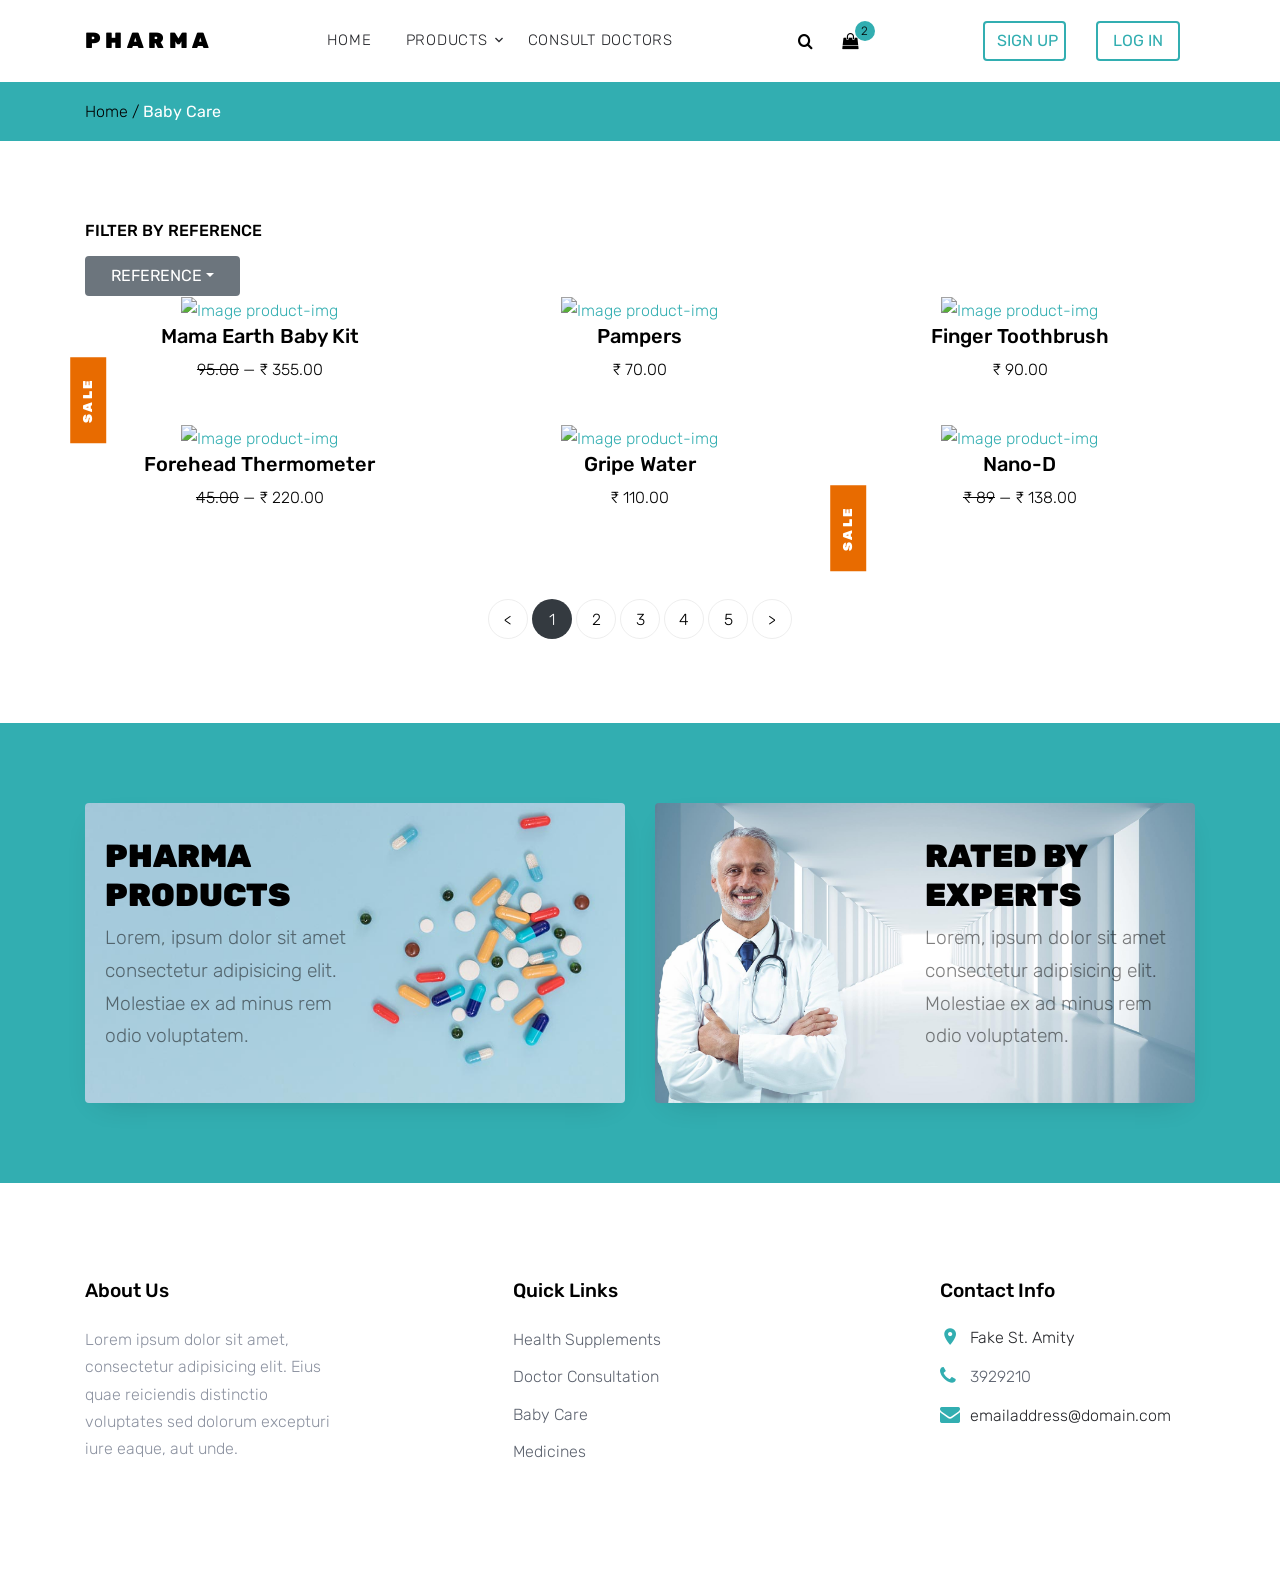
==== src/main/webapp/babyCare.html @ 95a3544f "Sign up, Login done. Authenticated users won't see signin signup button" ====
<!DOCTYPE html>
<html lang="en">

<head>
  <title>Generic Medicines</title>
  <meta charset="utf-8">
  <meta name="viewport" content="width=device-width, initial-scale=1, shrink-to-fit=no">

  <link href="https://fonts.googleapis.com/css?family=Rubik:400,700|Crimson+Text:400,400i" rel="stylesheet">
  <link rel="stylesheet" href="fonts/icomoon/style.css">

  <link rel="stylesheet" href="css/bootstrap.min.css">
  <link rel="stylesheet" href="css/magnific-popup.css">
  <link rel="stylesheet" href="css/jquery-ui.css">
  <link rel="stylesheet" href="css/owl.carousel.min.css">
  <link rel="stylesheet" href="css/owl.theme.default.min.css">


  <link rel="stylesheet" href="css/aos.css">

  <link rel="stylesheet" href="css/style.css">

</head>

<body>

  <div class="site-wrap">


    <div class="site-navbar py-2">

      <div class="search-wrap">
        <div class="container">
          <a href="#" class="search-close js-search-close"><span class="icon-close2"></span></a>
          <form action="#" method="post">
            <input type="text" class="form-control" placeholder="Search keyword and hit enter...">
          </form>
        </div>
      </div>

      <div class="container">
        <div class="d-flex align-items-center justify-content-between">
          <div class="logo">
            <div class="site-logo">
              <a href="index.html" class="js-logo-clone">Pharma</a>
            </div>
          </div>
          <div class="main-nav d-none d-lg-block">
            <nav class="site-navigation text-right text-md-center" role="navigation">
              <ul class="site-menu js-clone-nav d-none d-lg-block">
                <li><a href="index.html">Home</a></li>
                <li class="has-children">
                  <a href="#">Products</a>
                  <ul class="dropdown">
                    <li><a href="HealthProducts.html">Health Supplements</a></li>
                    <li><a href="babyCare.html">Baby Care</a></li>
                    <li><a href="genmed.html">Generic Medicine</a></li>
                  </ul>
                <li><a href="DoctConst.html">Consult Doctors</a></li>
              </ul>
            </nav>
          </div>
          <div class="icons">
            <a href="#" class="icons-btn d-inline-block js-search-open"><span class="icon-search"></span></a>
            <a href="view_cart.html" class="icons-btn d-inline-block bag">
              <span class="icon-shopping-bag"></span>
              <span class="number">2</span>
            </a>
            <a href="#" class="site-menu-toggle js-menu-toggle ml-3 d-inline-block d-lg-none"><span
                class="icon-menu"></span></a>
          </div>
          <div class="buttons d-flex justify-content-between">
            <div class="col-sm-6">
              <a href="sign_up.html"><button class="btn btn-outline-primary btn-md btn-block">Sign Up</button></a>
            </div>
            <div class="col-sm-6">
              <a href="Login.html"><button class="btn btn-outline-primary btn-md btn-block">Log In</button></a>
            </div>
          </div>
          </div>
        </div>
      </div>
    </div>

    <div class="bg-light py-3 tracker">
      <div class="container">
        <div class="row">
          <div class="col-md-12 mb-0" class="tracker">
            <a class="text-black" href="index.html">Home / </a>
            <strong style="color: white;">Baby Care</strong>
          </div>
        </div>
      </div>
    </div>

    <div class="site-section">
      <div class="container">
        
        <div class="row">
          <div class="col-lg-6">
            <h3 class="mb-3 h6 text-uppercase text-black d-block">Filter by Reference</h3>
            <button type="button" class="btn btn-secondary btn-md dropdown-toggle px-4" id="dropdownMenuReference"
              data-toggle="dropdown">Reference</button>
            <div class="dropdown-menu" aria-labelledby="dropdownMenuReference">
              <a class="dropdown-item" href="#">Relevance</a>
              <a class="dropdown-item" href="#">Name, A to Z</a>
              <a class="dropdown-item" href="#">Name, Z to A</a>
              <div class="dropdown-divider"></div>
              <a class="dropdown-item" href="#">Price, low to high</a>
              <a class="dropdown-item" href="#">Price, high to low</a>
            </div>
          </div>
        </div>
    
        <div class="row">
          <div class="col-sm-6 col-lg-4 text-center item mb-4">
            <span class="tag">Sale</span>
            <a href="shop-single.html"> <img class="product-img" src="https://encrypted-tbn0.gstatic.com/images?q=tbn:ANd9GcTuHLZEmsNX1qRE54Tm3A33axWmVG2x454sMA&usqp=CAU" alt="Image product-img"></a>
            <h3 class="text-dark product-name"><a href="shop-single.html">Mama Earth Baby Kit</a></h3>
            <p class="price"><del>95.00</del> &mdash; ₹ 355.00</p>
          </div>
          <div class="col-sm-6 col-lg-4 text-center item mb-4">
            <a href="shop-single.html"> <img src="https://encrypted-tbn0.gstatic.com/images?q=tbn:ANd9GcSrclUU-KGIG4XsROP9BRj0gEvRvb19jvJ3iQ&usqp=CAU" class="product-img" alt="Image product-img"></a>
            <h3 class="text-dark product-name"><a href="shop-single.html">Pampers</a></h3>
            <p class="price">₹ 70.00</p>
          </div>
          <div class="col-sm-6 col-lg-4 text-center item mb-4">
            <a href="shop-single.html"> <img src="https://cdn.fcglcdn.com/brainbees/images/products/219x265/2569685a.webp" class="product-img" alt="Image product-img"></a>
            <h3 class="text-dark product-name"><a href="shop-single.html">Finger Toothbrush</a></h3>
            <p class="price">₹ 90.00</p>
          </div>
    
          <div class="col-sm-6 col-lg-4 text-center item mb-4">
    
            <a href="shop-single.html"> <img src="https://cdn.fcglcdn.com/brainbees/images/products/219x265/3533533a.webp" alt="Image product-img" class="product-img"></a>
            <h3 class="text-dark product-name"><a href="shop-single.html">Forehead Thermometer</a></h3>
            <p class="price"><del>45.00</del> &mdash; ₹ 220.00</p>
          </div>
          <div class="col-sm-6 col-lg-4 text-center item mb-4">
            <a href="shop-single.html"> <img src="https://cdn.fcglcdn.com/brainbees/images/products/219x265/70631a.webp" class="product-img" alt="Image product-img"></a>
            <h3 class="text-dark product-name"><a href="shop-single.html">Gripe Water</a></h3>
            <p class="price">₹ 110.00</p>
          </div>
          <div class="col-sm-6 col-lg-4 text-center item mb-4">
            <span class="tag">Sale</span>
            <a href="shop-single.html"> <img src="https://cdn.fcglcdn.com/brainbees/images/products/219x265/578561a.webp" alt="Image product-img" class="product-img"></a>
            <h3 class="text-dark product-name"><a href="shop-single.html">Nano-D</a></h3>
            <p class="price"><del>₹ 89</del> &mdash; ₹ 138.00</p>
          </div>
        </div>
        <div class="row mt-5">
          <div class="col-md-12 text-center">
            <div class="site-block-27">
              <ul>
                <li><a href="#">&lt;</a></li>
                <li class="active"><span>1</span></li>
                <li><a href="#">2</a></li>
                <li><a href="#">3</a></li>
                <li><a href="#">4</a></li>
                <li><a href="#">5</a></li>
                <li><a href="#">&gt;</a></li>
              </ul>
            </div>
          </div>
        </div>
      </div>
    </div>

    
    <div class="site-section bg-secondary bg-image" style="background-image: url('images/bg_2.jpg');">
      <div class="container">
        <div class="row align-items-stretch">
          <div class="col-lg-6 mb-5 mb-lg-0">
            <a href="#" class="banner-1 h-100 d-flex" style="background-image: url('images/bg_1.jpg');">
              <div class="banner-1-inner align-self-center">
                <h2>Pharma Products</h2>
                <p>Lorem, ipsum dolor sit amet consectetur adipisicing elit. Molestiae ex ad minus rem odio voluptatem.
                </p>
              </div>
            </a>
          </div>
          <div class="col-lg-6 mb-5 mb-lg-0">
            <a href="#" class="banner-1 h-100 d-flex" style="background-image: url('images/bg_2.jpg');">
              <div class="banner-1-inner ml-auto  align-self-center">
                <h2>Rated by Experts</h2>
                <p>Lorem, ipsum dolor sit amet consectetur adipisicing elit. Molestiae ex ad minus rem odio voluptatem.
                </p>
              </div>
            </a>
          </div>
        </div>
      </div>
    </div>


    <footer class="site-footer">
      <div class="container">
        <div class="row">
          <div class="col-md-6 col-lg-3 mb-4 mb-lg-0">

            <div class="block-7">
              <h3 class="footer-heading mb-4">About Us</h3>
              <p>Lorem ipsum dolor sit amet, consectetur adipisicing elit. Eius quae reiciendis distinctio voluptates
                sed dolorum excepturi iure eaque, aut unde.</p>
            </div>

          </div>
          <div class="col-lg-3 mx-auto mb-5 mb-lg-0">
            <h3 class="footer-heading mb-4">Quick Links</h3>
            <ul class="list-unstyled">
              <li><a href="#">Health Supplements</a></li>
              <li><a href="#">Doctor Consultation</a></li>
              <li><a href="#">Baby Care</a></li>
              <li><a href="#">Medicines</a></li>
            </ul>
          </div>

          <div class="col-md-6 col-lg-3">
            <div class="block-5 mb-5">
              <h3 class="footer-heading mb-4">Contact Info</h3>
              <ul class="list-unstyled">
                <li class="address">Fake St. Amity</li>
                <li class="phone"><a href="tel://23923929210">3929210</a></li>
                <li class="email">emailaddress@domain.com</li>
              </ul>
            </div>
        </div>
        </div>
      </div>
    </footer>
  </div>

  <script src="js/jquery-3.3.1.min.js"></script>
  <script src="js/jquery-ui.js"></script>
  <script src="js/popper.min.js"></script>
  <script src="js/bootstrap.min.js"></script>
  <script src="js/owl.carousel.min.js"></script>
  <script src="js/jquery.magnific-popup.min.js"></script>
  <script src="js/aos.js"></script>

  <script src="js/main.js"></script>

</body>

</html>
---- src/main/webapp/fonts/icomoon/style.css ----
@font-face {
  font-family: 'icomoon';
  src:  url('fonts/icomoon.eot?10si43');
  src:  url('fonts/icomoon.eot?10si43#iefix') format('embedded-opentype'),
    url('fonts/icomoon.ttf?10si43') format('truetype'),
    url('fonts/icomoon.woff?10si43') format('woff'),
    url('fonts/icomoon.svg?10si43#icomoon') format('svg');
  font-weight: normal;
  font-style: normal;
}

[class^="icon-"], [class*=" icon-"] {
  /* use !important to prevent issues with browser extensions that change fonts */
  font-family: 'icomoon' !important;
  speak: none;
  font-style: normal;
  font-weight: normal;
  font-variant: normal;
  text-transform: none;
  line-height: 1;

  /* Better Font Rendering =========== */
  -webkit-font-smoothing: antialiased;
  -moz-osx-font-smoothing: grayscale;
}

.icon-asterisk:before {
  content: "\f069";
}
.icon-plus:before {
  content: "\f067";
}
.icon-question:before {
  content: "\f128";
}
.icon-minus:before {
  content: "\f068";
}
.icon-glass:before {
  content: "\f000";
}
.icon-music:before {
  content: "\f001";
}
.icon-search:before {
  content: "\f002";
}
.icon-envelope-o:before {
  content: "\f003";
}
.icon-heart:before {
  content: "\f004";
}
.icon-star:before {
  content: "\f005";
}
.icon-star-o:before {
  content: "\f006";
}
.icon-user:before {
  content: "\f007";
}
.icon-film:before {
  content: "\f008";
}
.icon-th-large:before {
  content: "\f009";
}
.icon-th:before {
  content: "\f00a";
}
.icon-th-list:before {
  content: "\f00b";
}
.icon-check:before {
  content: "\f00c";
}
.icon-close:before {
  content: "\f00d";
}
.icon-remove:before {
  content: "\f00d";
}
.icon-times:before {
  content: "\f00d";
}
.icon-search-plus:before {
  content: "\f00e";
}
.icon-search-minus:before {
  content: "\f010";
}
.icon-power-off:before {
  content: "\f011";
}
.icon-signal:before {
  content: "\f012";
}
.icon-cog:before {
  content: "\f013";
}
.icon-gear:before {
  content: "\f013";
}
.icon-trash-o:before {
  content: "\f014";
}
.icon-home:before {
  content: "\f015";
}
.icon-file-o:before {
  content: "\f016";
}
.icon-clock-o:before {
  content: "\f017";
}
.icon-road:before {
  content: "\f018";
}
.icon-download:before {
  content: "\f019";
}
.icon-arrow-circle-o-down:before {
  content: "\f01a";
}
.icon-arrow-circle-o-up:before {
  content: "\f01b";
}
.icon-inbox:before {
  content: "\f01c";
}
.icon-play-circle-o:before {
  content: "\f01d";
}
.icon-repeat:before {
  content: "\f01e";
}
.icon-rotate-right:before {
  content: "\f01e";
}
.icon-refresh:before {
  content: "\f021";
}
.icon-list-alt:before {
  content: "\f022";
}
.icon-lock:before {
  content: "\f023";
}
.icon-flag:before {
  content: "\f024";
}
.icon-headphones:before {
  content: "\f025";
}
.icon-volume-off:before {
  content: "\f026";
}
.icon-volume-down:before {
  content: "\f027";
}
.icon-volume-up:before {
  content: "\f028";
}
.icon-qrcode:before {
  content: "\f029";
}
.icon-barcode:before {
  content: "\f02a";
}
.icon-tag:before {
  content: "\f02b";
}
.icon-tags:before {
  content: "\f02c";
}
.icon-book:before {
  content: "\f02d";
}
.icon-bookmark:before {
  content: "\f02e";
}
.icon-print:before {
  content: "\f02f";
}
.icon-camera:before {
  content: "\f030";
}
.icon-font:before {
  content: "\f031";
}
.icon-bold:before {
  content: "\f032";
}
.icon-italic:before {
  content: "\f033";
}
.icon-text-height:before {
  content: "\f034";
}
.icon-text-width:before {
  content: "\f035";
}
.icon-align-left:before {
  content: "\f036";
}
.icon-align-center:before {
  content: "\f037";
}
.icon-align-right:before {
  content: "\f038";
}
.icon-align-justify:before {
  content: "\f039";
}
.icon-list:before {
  content: "\f03a";
}
.icon-dedent:before {
  content: "\f03b";
}
.icon-outdent:before {
  content: "\f03b";
}
.icon-indent:before {
  content: "\f03c";
}
.icon-video-camera:before {
  content: "\f03d";
}
.icon-image:before {
  content: "\f03e";
}
.icon-photo:before {
  content: "\f03e";
}
.icon-picture-o:before {
  content: "\f03e";
}
.icon-pencil:before {
  content: "\f040";
}
.icon-map-marker:before {
  content: "\f041";
}
.icon-adjust:before {
  content: "\f042";
}
.icon-tint:before {
  content: "\f043";
}
.icon-edit:before {
  content: "\f044";
}
.icon-pencil-square-o:before {
  content: "\f044";
}
.icon-share-square-o:before {
  content: "\f045";
}
.icon-check-square-o:before {
  content: "\f046";
}
.icon-arrows:before {
  content: "\f047";
}
.icon-step-backward:before {
  content: "\f048";
}
.icon-fast-backward:before {
  content: "\f049";
}
.icon-backward:before {
  content: "\f04a";
}
.icon-play:before {
  content: "\f04b";
}
.icon-pause:before {
  content: "\f04c";
}
.icon-stop:before {
  content: "\f04d";
}
.icon-forward:before {
  content: "\f04e";
}
.icon-fast-forward:before {
  content: "\f050";
}
.icon-step-forward:before {
  content: "\f051";
}
.icon-eject:before {
  content: "\f052";
}
.icon-chevron-left:before {
  content: "\f053";
}
.icon-chevron-right:before {
  content: "\f054";
}
.icon-plus-circle:before {
  content: "\f055";
}
.icon-minus-circle:before {
  content: "\f056";
}
.icon-times-circle:before {
  content: "\f057";
}
.icon-check-circle:before {
  content: "\f058";
}
.icon-question-circle:before {
  content: "\f059";
}
.icon-info-circle:before {
  content: "\f05a";
}
.icon-crosshairs:before {
  content: "\f05b";
}
.icon-times-circle-o:before {
  content: "\f05c";
}
.icon-check-circle-o:before {
  content: "\f05d";
}
.icon-ban:before {
  content: "\f05e";
}
.icon-arrow-left:before {
  content: "\f060";
}
.icon-arrow-right:before {
  content: "\f061";
}
.icon-arrow-up:before {
  content: "\f062";
}
.icon-arrow-down:before {
  content: "\f063";
}
.icon-mail-forward:before {
  content: "\f064";
}
.icon-share:before {
  content: "\f064";
}
.icon-expand:before {
  content: "\f065";
}
.icon-compress:before {
  content: "\f066";
}
.icon-exclamation-circle:before {
  content: "\f06a";
}
.icon-gift:before {
  content: "\f06b";
}
.icon-leaf:before {
  content: "\f06c";
}
.icon-fire:before {
  content: "\f06d";
}
.icon-eye:before {
  content: "\f06e";
}
.icon-eye-slash:before {
  content: "\f070";
}
.icon-exclamation-triangle:before {
  content: "\f071";
}
.icon-warning:before {
  content: "\f071";
}
.icon-plane:before {
  content: "\f072";
}
.icon-calendar:before {
  content: "\f073";
}
.icon-random:before {
  content: "\f074";
}
.icon-comment:before {
  content: "\f075";
}
.icon-magnet:before {
  content: "\f076";
}
.icon-chevron-up:before {
  content: "\f077";
}
.icon-chevron-down:before {
  content: "\f078";
}
.icon-retweet:before {
  content: "\f079";
}
.icon-shopping-cart:before {
  content: "\f07a";
}
.icon-folder:before {
  content: "\f07b";
}
.icon-folder-open:before {
  content: "\f07c";
}
.icon-arrows-v:before {
  content: "\f07d";
}
.icon-arrows-h:before {
  content: "\f07e";
}
.icon-bar-chart:before {
  content: "\f080";
}
.icon-bar-chart-o:before {
  content: "\f080";
}
.icon-twitter-square:before {
  content: "\f081";
}
.icon-facebook-square:before {
  content: "\f082";
}
.icon-camera-retro:before {
  content: "\f083";
}
.icon-key:before {
  content: "\f084";
}
.icon-cogs:before {
  content: "\f085";
}
.icon-gears:before {
  content: "\f085";
}
.icon-comments:before {
  content: "\f086";
}
.icon-thumbs-o-up:before {
  content: "\f087";
}
.icon-thumbs-o-down:before {
  content: "\f088";
}
.icon-star-half:before {
  content: "\f089";
}
.icon-heart-o:before {
  content: "\f08a";
}
.icon-sign-out:before {
  content: "\f08b";
}
.icon-linkedin-square:before {
  content: "\f08c";
}
.icon-thumb-tack:before {
  content: "\f08d";
}
.icon-external-link:before {
  content: "\f08e";
}
.icon-sign-in:before {
  content: "\f090";
}
.icon-trophy:before {
  content: "\f091";
}
.icon-github-square:before {
  content: "\f092";
}
.icon-upload:before {
  content: "\f093";
}
.icon-lemon-o:before {
  content: "\f094";
}
.icon-phone:before {
  content: "\f095";
}
.icon-square-o:before {
  content: "\f096";
}
.icon-bookmark-o:before {
  content: "\f097";
}
.icon-phone-square:before {
  content: "\f098";
}
.icon-twitter:before {
  content: "\f099";
}
.icon-facebook:before {
  content: "\f09a";
}
.icon-facebook-f:before {
  content: "\f09a";
}
.icon-github:before {
  content: "\f09b";
}
.icon-unlock:before {
  content: "\f09c";
}
.icon-credit-card:before {
  content: "\f09d";
}
.icon-feed:before {
  content: "\f09e";
}
.icon-rss:before {
  content: "\f09e";
}
.icon-hdd-o:before {
  content: "\f0a0";
}
.icon-bullhorn:before {
  content: "\f0a1";
}
.icon-bell-o:before {
  content: "\f0a2";
}
.icon-certificate:before {
  content: "\f0a3";
}
.icon-hand-o-right:before {
  content: "\f0a4";
}
.icon-hand-o-left:before {
  content: "\f0a5";
}
.icon-hand-o-up:before {
  content: "\f0a6";
}
.icon-hand-o-down:before {
  content: "\f0a7";
}
.icon-arrow-circle-left:before {
  content: "\f0a8";
}
.icon-arrow-circle-right:before {
  content: "\f0a9";
}
.icon-arrow-circle-up:before {
  content: "\f0aa";
}
.icon-arrow-circle-down:before {
  content: "\f0ab";
}
.icon-globe:before {
  content: "\f0ac";
}
.icon-wrench:before {
  content: "\f0ad";
}
.icon-tasks:before {
  content: "\f0ae";
}
.icon-filter:before {
  content: "\f0b0";
}
.icon-briefcase:before {
  content: "\f0b1";
}
.icon-arrows-alt:before {
  content: "\f0b2";
}
.icon-group:before {
  content: "\f0c0";
}
.icon-users:before {
  content: "\f0c0";
}
.icon-chain:before {
  content: "\f0c1";
}
.icon-link:before {
  content: "\f0c1";
}
.icon-cloud:before {
  content: "\f0c2";
}
.icon-flask:before {
  content: "\f0c3";
}
.icon-cut:before {
  content: "\f0c4";
}
.icon-scissors:before {
  content: "\f0c4";
}
.icon-copy:before {
  content: "\f0c5";
}
.icon-files-o:before {
  content: "\f0c5";
}
.icon-paperclip:before {
  content: "\f0c6";
}
.icon-floppy-o:before {
  content: "\f0c7";
}
.icon-save:before {
  content: "\f0c7";
}
.icon-square:before {
  content: "\f0c8";
}
.icon-bars:before {
  content: "\f0c9";
}
.icon-navicon:before {
  content: "\f0c9";
}
.icon-reorder:before {
  content: "\f0c9";
}
.icon-list-ul:before {
  content: "\f0ca";
}
.icon-list-ol:before {
  content: "\f0cb";
}
.icon-strikethrough:before {
  content: "\f0cc";
}
.icon-underline:before {
  content: "\f0cd";
}
.icon-table:before {
  content: "\f0ce";
}
.icon-magic:before {
  content: "\f0d0";
}
.icon-truck:before {
  content: "\f0d1";
}
.icon-pinterest:before {
  content: "\f0d2";
}
.icon-pinterest-square:before {
  content: "\f0d3";
}
.icon-google-plus-square:before {
  content: "\f0d4";
}
.icon-google-plus:before {
  content: "\f0d5";
}
.icon-money:before {
  content: "\f0d6";
}
.icon-caret-down:before {
  content: "\f0d7";
}
.icon-caret-up:before {
  content: "\f0d8";
}
.icon-caret-left:before {
  content: "\f0d9";
}
.icon-caret-right:before {
  content: "\f0da";
}
.icon-columns:before {
  content: "\f0db";
}
.icon-sort:before {
  content: "\f0dc";
}
.icon-unsorted:before {
  content: "\f0dc";
}
.icon-sort-desc:before {
  content: "\f0dd";
}
.icon-sort-down:before {
  content: "\f0dd";
}
.icon-sort-asc:before {
  content: "\f0de";
}
.icon-sort-up:before {
  content: "\f0de";
}
.icon-envelope:before {
  content: "\f0e0";
}
.icon-linkedin:before {
  content: "\f0e1";
}
.icon-rotate-left:before {
  content: "\f0e2";
}
.icon-undo:before {
  content: "\f0e2";
}
.icon-gavel:before {
  content: "\f0e3";
}
.icon-legal:before {
  content: "\f0e3";
}
.icon-dashboard:before {
  content: "\f0e4";
}
.icon-tachometer:before {
  content: "\f0e4";
}
.icon-comment-o:before {
  content: "\f0e5";
}
.icon-comments-o:before {
  content: "\f0e6";
}
.icon-bolt:before {
  content: "\f0e7";
}
.icon-flash:before {
  content: "\f0e7";
}
.icon-sitemap:before {
  content: "\f0e8";
}
.icon-umbrella:before {
  content: "\f0e9";
}
.icon-clipboard:before {
  content: "\f0ea";
}
.icon-paste:before {
  content: "\f0ea";
}
.icon-lightbulb-o:before {
  content: "\f0eb";
}
.icon-exchange:before {
  content: "\f0ec";
}
.icon-cloud-download:before {
  content: "\f0ed";
}
.icon-cloud-upload:before {
  content: "\f0ee";
}
.icon-user-md:before {
  content: "\f0f0";
}
.icon-stethoscope:before {
  content: "\f0f1";
}
.icon-suitcase:before {
  content: "\f0f2";
}
.icon-bell:before {
  content: "\f0f3";
}
.icon-coffee:before {
  content: "\f0f4";
}
.icon-cutlery:before {
  content: "\f0f5";
}
.icon-file-text-o:before {
  content: "\f0f6";
}
.icon-building-o:before {
  content: "\f0f7";
}
.icon-hospital-o:before {
  content: "\f0f8";
}
.icon-ambulance:before {
  content: "\f0f9";
}
.icon-medkit:before {
  content: "\f0fa";
}
.icon-fighter-jet:before {
  content: "\f0fb";
}
.icon-beer:before {
  content: "\f0fc";
}
.icon-h-square:before {
  content: "\f0fd";
}
.icon-plus-square:before {
  content: "\f0fe";
}
.icon-angle-double-left:before {
  content: "\f100";
}
.icon-angle-double-right:before {
  content: "\f101";
}
.icon-angle-double-up:before {
  content: "\f102";
}
.icon-angle-double-down:before {
  content: "\f103";
}
.icon-angle-left:before {
  content: "\f104";
}
.icon-angle-right:before {
  content: "\f105";
}
.icon-angle-up:before {
  content: "\f106";
}
.icon-angle-down:before {
  content: "\f107";
}
.icon-desktop:before {
  content: "\f108";
}
.icon-laptop:before {
  content: "\f109";
}
.icon-tablet:before {
  content: "\f10a";
}
.icon-mobile:before {
  content: "\f10b";
}
.icon-mobile-phone:before {
  content: "\f10b";
}
.icon-circle-o:before {
  content: "\f10c";
}
.icon-quote-left:before {
  content: "\f10d";
}
.icon-quote-right:before {
  content: "\f10e";
}
.icon-spinner:before {
  content: "\f110";
}
.icon-circle:before {
  content: "\f111";
}
.icon-mail-reply:before {
  content: "\f112";
}
.icon-reply:before {
  content: "\f112";
}
.icon-github-alt:before {
  content: "\f113";
}
.icon-folder-o:before {
  content: "\f114";
}
.icon-folder-open-o:before {
  content: "\f115";
}
.icon-smile-o:before {
  content: "\f118";
}
.icon-frown-o:before {
  content: "\f119";
}
.icon-meh-o:before {
  content: "\f11a";
}
.icon-gamepad:before {
  content: "\f11b";
}
.icon-keyboard-o:before {
  content: "\f11c";
}
.icon-flag-o:before {
  content: "\f11d";
}
.icon-flag-checkered:before {
  content: "\f11e";
}
.icon-terminal:before {
  content: "\f120";
}
.icon-code:before {
  content: "\f121";
}
.icon-mail-reply-all:before {
  content: "\f122";
}
.icon-reply-all:before {
  content: "\f122";
}
.icon-star-half-empty:before {
  content: "\f123";
}
.icon-star-half-full:before {
  content: "\f123";
}
.icon-star-half-o:before {
  content: "\f123";
}
.icon-location-arrow:before {
  content: "\f124";
}
.icon-crop:before {
  content: "\f125";
}
.icon-code-fork:before {
  content: "\f126";
}
.icon-chain-broken:before {
  content: "\f127";
}
.icon-unlink:before {
  content: "\f127";
}
.icon-info:before {
  content: "\f129";
}
.icon-exclamation:before {
  content: "\f12a";
}
.icon-superscript:before {
  content: "\f12b";
}
.icon-subscript:before {
  content: "\f12c";
}
.icon-eraser:before {
  content: "\f12d";
}
.icon-puzzle-piece:before {
  content: "\f12e";
}
.icon-microphone:before {
  content: "\f130";
}
.icon-microphone-slash:before {
  content: "\f131";
}
.icon-shield:before {
  content: "\f132";
}
.icon-calendar-o:before {
  content: "\f133";
}
.icon-fire-extinguisher:before {
  content: "\f134";
}
.icon-rocket:before {
  content: "\f135";
}
.icon-maxcdn:before {
  content: "\f136";
}
.icon-chevron-circle-left:before {
  content: "\f137";
}
.icon-chevron-circle-right:before {
  content: "\f138";
}
.icon-chevron-circle-up:before {
  content: "\f139";
}
.icon-chevron-circle-down:before {
  content: "\f13a";
}
.icon-html5:before {
  content: "\f13b";
}
.icon-css3:before {
  content: "\f13c";
}
.icon-anchor:before {
  content: "\f13d";
}
.icon-unlock-alt:before {
  content: "\f13e";
}
.icon-bullseye:before {
  content: "\f140";
}
.icon-ellipsis-h:before {
  content: "\f141";
}
.icon-ellipsis-v:before {
  content: "\f142";
}
.icon-rss-square:before {
  content: "\f143";
}
.icon-play-circle:before {
  content: "\f144";
}
.icon-ticket:before {
  content: "\f145";
}
.icon-minus-square:before {
  content: "\f146";
}
.icon-minus-square-o:before {
  content: "\f147";
}
.icon-level-up:before {
  content: "\f148";
}
.icon-level-down:before {
  content: "\f149";
}
.icon-check-square:before {
  content: "\f14a";
}
.icon-pencil-square:before {
  content: "\f14b";
}
.icon-external-link-square:before {
  content: "\f14c";
}
.icon-share-square:before {
  content: "\f14d";
}
.icon-compass:before {
  content: "\f14e";
}
.icon-caret-square-o-down:before {
  content: "\f150";
}
.icon-toggle-down:before {
  content: "\f150";
}
.icon-caret-square-o-up:before {
  content: "\f151";
}
.icon-toggle-up:before {
  content: "\f151";
}
.icon-caret-square-o-right:before {
  content: "\f152";
}
.icon-toggle-right:before {
  content: "\f152";
}
.icon-eur:before {
  content: "\f153";
}
.icon-euro:before {
  content: "\f153";
}
.icon-gbp:before {
  content: "\f154";
}
.icon-dollar:before {
  content: "\f155";
}
.icon-usd:before {
  content: "\f155";
}
.icon-inr:before {
  content: "\f156";
}
.icon-rupee:before {
  content: "\f156";
}
.icon-cny:before {
  content: "\f157";
}
.icon-jpy:before {
  content: "\f157";
}
.icon-rmb:before {
  content: "\f157";
}
.icon-yen:before {
  content: "\f157";
}
.icon-rouble:before {
  content: "\f158";
}
.icon-rub:before {
  content: "\f158";
}
.icon-ruble:before {
  content: "\f158";
}
.icon-krw:before {
  content: "\f159";
}
.icon-won:before {
  content: "\f159";
}
.icon-bitcoin:before {
  content: "\f15a";
}
.icon-btc:before {
  content: "\f15a";
}
.icon-file:before {
  content: "\f15b";
}
.icon-file-text:before {
  content: "\f15c";
}
.icon-sort-alpha-asc:before {
  content: "\f15d";
}
.icon-sort-alpha-desc:before {
  content: "\f15e";
}
.icon-sort-amount-asc:before {
  content: "\f160";
}
.icon-sort-amount-desc:before {
  content: "\f161";
}
.icon-sort-numeric-asc:before {
  content: "\f162";
}
.icon-sort-numeric-desc:before {
  content: "\f163";
}
.icon-thumbs-up:before {
  content: "\f164";
}
.icon-thumbs-down:before {
  content: "\f165";
}
.icon-youtube-square:before {
  content: "\f166";
}
.icon-youtube:before {
  content: "\f167";
}
.icon-xing:before {
  content: "\f168";
}
.icon-xing-square:before {
  content: "\f169";
}
.icon-youtube-play:before {
  content: "\f16a";
}
.icon-dropbox:before {
  content: "\f16b";
}
.icon-stack-overflow:before {
  content: "\f16c";
}
.icon-instagram:before {
  content: "\f16d";
}
.icon-flickr:before {
  content: "\f16e";
}
.icon-adn:before {
  content: "\f170";
}
.icon-bitbucket:before {
  content: "\f171";
}
.icon-bitbucket-square:before {
  content: "\f172";
}
.icon-tumblr:before {
  content: "\f173";
}
.icon-tumblr-square:before {
  content: "\f174";
}
.icon-long-arrow-down:before {
  content: "\f175";
}
.icon-long-arrow-up:before {
  content: "\f176";
}
.icon-long-arrow-left:before {
  content: "\f177";
}
.icon-long-arrow-right:before {
  content: "\f178";
}
.icon-apple:before {
  content: "\f179";
}
.icon-windows:before {
  content: "\f17a";
}
.icon-android:before {
  content: "\f17b";
}
.icon-linux:before {
  content: "\f17c";
}
.icon-dribbble:before {
  content: "\f17d";
}
.icon-skype:before {
  content: "\f17e";
}
.icon-foursquare:before {
  content: "\f180";
}
.icon-trello:before {
  content: "\f181";
}
.icon-female:before {
  content: "\f182";
}
.icon-male:before {
  content: "\f183";
}
.icon-gittip:before {
  content: "\f184";
}
.icon-gratipay:before {
  content: "\f184";
}
.icon-sun-o:before {
  content: "\f185";
}
.icon-moon-o:before {
  content: "\f186";
}
.icon-archive:before {
  content: "\f187";
}
.icon-bug:before {
  content: "\f188";
}
.icon-vk:before {
  content: "\f189";
}
.icon-weibo:before {
  content: "\f18a";
}
.icon-renren:before {
  content: "\f18b";
}
.icon-pagelines:before {
  content: "\f18c";
}
.icon-stack-exchange:before {
  content: "\f18d";
}
.icon-arrow-circle-o-right:before {
  content: "\f18e";
}
.icon-arrow-circle-o-left:before {
  content: "\f190";
}
.icon-caret-square-o-left:before {
  content: "\f191";
}
.icon-toggle-left:before {
  content: "\f191";
}
.icon-dot-circle-o:before {
  content: "\f192";
}
.icon-wheelchair:before {
  content: "\f193";
}
.icon-vimeo-square:before {
  content: "\f194";
}
.icon-try:before {
  content: "\f195";
}
.icon-turkish-lira:before {
  content: "\f195";
}
.icon-plus-square-o:before {
  content: "\f196";
}
.icon-space-shuttle:before {
  content: "\f197";
}
.icon-slack:before {
  content: "\f198";
}
.icon-envelope-square:before {
  content: "\f199";
}
.icon-wordpress:before {
  content: "\f19a";
}
.icon-openid:before {
  content: "\f19b";
}
.icon-bank:before {
  content: "\f19c";
}
.icon-institution:before {
  content: "\f19c";
}
.icon-university:before {
  content: "\f19c";
}
.icon-graduation-cap:before {
  content: "\f19d";
}
.icon-mortar-board:before {
  content: "\f19d";
}
.icon-yahoo:before {
  content: "\f19e";
}
.icon-google:before {
  content: "\f1a0";
}
.icon-reddit:before {
  content: "\f1a1";
}
.icon-reddit-square:before {
  content: "\f1a2";
}
.icon-stumbleupon-circle:before {
  content: "\f1a3";
}
.icon-stumbleupon:before {
  content: "\f1a4";
}
.icon-delicious:before {
  content: "\f1a5";
}
.icon-digg:before {
  content: "\f1a6";
}
.icon-pied-piper-pp:before {
  content: "\f1a7";
}
.icon-pied-piper-alt:before {
  content: "\f1a8";
}
.icon-drupal:before {
  content: "\f1a9";
}
.icon-joomla:before {
  content: "\f1aa";
}
.icon-language:before {
  content: "\f1ab";
}
.icon-fax:before {
  content: "\f1ac";
}
.icon-building:before {
  content: "\f1ad";
}
.icon-child:before {
  content: "\f1ae";
}
.icon-paw:before {
  content: "\f1b0";
}
.icon-spoon:before {
  content: "\f1b1";
}
.icon-cube:before {
  content: "\f1b2";
}
.icon-cubes:before {
  content: "\f1b3";
}
.icon-behance:before {
  content: "\f1b4";
}
.icon-behance-square:before {
  content: "\f1b5";
}
.icon-steam:before {
  content: "\f1b6";
}
.icon-steam-square:before {
  content: "\f1b7";
}
.icon-recycle:before {
  content: "\f1b8";
}
.icon-automobile:before {
  content: "\f1b9";
}
.icon-car:before {
  content: "\f1b9";
}
.icon-cab:before {
  content: "\f1ba";
}
.icon-taxi:before {
  content: "\f1ba";
}
.icon-tree:before {
  content: "\f1bb";
}
.icon-spotify:before {
  content: "\f1bc";
}
.icon-deviantart:before {
  content: "\f1bd";
}
.icon-soundcloud:before {
  content: "\f1be";
}
.icon-database:before {
  content: "\f1c0";
}
.icon-file-pdf-o:before {
  content: "\f1c1";
}
.icon-file-word-o:before {
  content: "\f1c2";
}
.icon-file-excel-o:before {
  content: "\f1c3";
}
.icon-file-powerpoint-o:before {
  content: "\f1c4";
}
.icon-file-image-o:before {
  content: "\f1c5";
}
.icon-file-photo-o:before {
  content: "\f1c5";
}
.icon-file-picture-o:before {
  content: "\f1c5";
}
.icon-file-archive-o:before {
  content: "\f1c6";
}
.icon-file-zip-o:before {
  content: "\f1c6";
}
.icon-file-audio-o:before {
  content: "\f1c7";
}
.icon-file-sound-o:before {
  content: "\f1c7";
}
.icon-file-movie-o:before {
  content: "\f1c8";
}
.icon-file-video-o:before {
  content: "\f1c8";
}
.icon-file-code-o:before {
  content: "\f1c9";
}
.icon-vine:before {
  content: "\f1ca";
}
.icon-codepen:before {
  content: "\f1cb";
}
.icon-jsfiddle:before {
  content: "\f1cc";
}
.icon-life-bouy:before {
  content: "\f1cd";
}
.icon-life-buoy:before {
  content: "\f1cd";
}
.icon-life-ring:before {
  content: "\f1cd";
}
.icon-life-saver:before {
  content: "\f1cd";
}
.icon-support:before {
  content: "\f1cd";
}
.icon-circle-o-notch:before {
  content: "\f1ce";
}
.icon-ra:before {
  content: "\f1d0";
}
.icon-rebel:before {
  content: "\f1d0";
}
.icon-resistance:before {
  content: "\f1d0";
}
.icon-empire:before {
  content: "\f1d1";
}
.icon-ge:before {
  content: "\f1d1";
}
.icon-git-square:before {
  content: "\f1d2";
}
.icon-git:before {
  content: "\f1d3";
}
.icon-hacker-news:before {
  content: "\f1d4";
}
.icon-y-combinator-square:before {
  content: "\f1d4";
}
.icon-yc-square:before {
  content: "\f1d4";
}
.icon-tencent-weibo:before {
  content: "\f1d5";
}
.icon-qq:before {
  content: "\f1d6";
}
.icon-wechat:before {
  content: "\f1d7";
}
.icon-weixin:before {
  content: "\f1d7";
}
.icon-paper-plane:before {
  content: "\f1d8";
}
.icon-send:before {
  content: "\f1d8";
}
.icon-paper-plane-o:before {
  content: "\f1d9";
}
.icon-send-o:before {
  content: "\f1d9";
}
.icon-history:before {
  content: "\f1da";
}
.icon-circle-thin:before {
  content: "\f1db";
}
.icon-header:before {
  content: "\f1dc";
}
.icon-paragraph:before {
  content: "\f1dd";
}
.icon-sliders:before {
  content: "\f1de";
}
.icon-share-alt:before {
  content: "\f1e0";
}
.icon-share-alt-square:before {
  content: "\f1e1";
}
.icon-bomb:before {
  content: "\f1e2";
}
.icon-futbol-o:before {
  content: "\f1e3";
}
.icon-soccer-ball-o:before {
  content: "\f1e3";
}
.icon-tty:before {
  content: "\f1e4";
}
.icon-binoculars:before {
  content: "\f1e5";
}
.icon-plug:before {
  content: "\f1e6";
}
.icon-slideshare:before {
  content: "\f1e7";
}
.icon-twitch:before {
  content: "\f1e8";
}
.icon-yelp:before {
  content: "\f1e9";
}
.icon-newspaper-o:before {
  content: "\f1ea";
}
.icon-wifi:before {
  content: "\f1eb";
}
.icon-calculator:before {
  content: "\f1ec";
}
.icon-paypal:before {
  content: "\f1ed";
}
.icon-google-wallet:before {
  content: "\f1ee";
}
.icon-cc-visa:before {
  content: "\f1f0";
}
.icon-cc-mastercard:before {
  content: "\f1f1";
}
.icon-cc-discover:before {
  content: "\f1f2";
}
.icon-cc-amex:before {
  content: "\f1f3";
}
.icon-cc-paypal:before {
  content: "\f1f4";
}
.icon-cc-stripe:before {
  content: "\f1f5";
}
.icon-bell-slash:before {
  content: "\f1f6";
}
.icon-bell-slash-o:before {
  content: "\f1f7";
}
.icon-trash:before {
  content: "\f1f8";
}
.icon-copyright:before {
  content: "\f1f9";
}
.icon-at:before {
  content: "\f1fa";
}
.icon-eyedropper:before {
  content: "\f1fb";
}
.icon-paint-brush:before {
  content: "\f1fc";
}
.icon-birthday-cake:before {
  content: "\f1fd";
}
.icon-area-chart:before {
  content: "\f1fe";
}
.icon-pie-chart:before {
  content: "\f200";
}
.icon-line-chart:before {
  content: "\f201";
}
.icon-lastfm:before {
  content: "\f202";
}
.icon-lastfm-square:before {
  content: "\f203";
}
.icon-toggle-off:before {
  content: "\f204";
}
.icon-toggle-on:before {
  content: "\f205";
}
.icon-bicycle:before {
  content: "\f206";
}
.icon-bus:before {
  content: "\f207";
}
.icon-ioxhost:before {
  content: "\f208";
}
.icon-angellist:before {
  content: "\f209";
}
.icon-cc:before {
  content: "\f20a";
}
.icon-ils:before {
  content: "\f20b";
}
.icon-shekel:before {
  content: "\f20b";
}
.icon-sheqel:before {
  content: "\f20b";
}
.icon-meanpath:before {
  content: "\f20c";
}
.icon-buysellads:before {
  content: "\f20d";
}
.icon-connectdevelop:before {
  content: "\f20e";
}
.icon-dashcube:before {
  content: "\f210";
}
.icon-forumbee:before {
  content: "\f211";
}
.icon-leanpub:before {
  content: "\f212";
}
.icon-sellsy:before {
  content: "\f213";
}
.icon-shirtsinbulk:before {
  content: "\f214";
}
.icon-simplybuilt:before {
  content: "\f215";
}
.icon-skyatlas:before {
  content: "\f216";
}
.icon-cart-plus:before {
  content: "\f217";
}
.icon-cart-arrow-down:before {
  content: "\f218";
}
.icon-diamond:before {
  content: "\f219";
}
.icon-ship:before {
  content: "\f21a";
}
.icon-user-secret:before {
  content: "\f21b";
}
.icon-motorcycle:before {
  content: "\f21c";
}
.icon-street-view:before {
  content: "\f21d";
}
.icon-heartbeat:before {
  content: "\f21e";
}
.icon-venus:before {
  content: "\f221";
}
.icon-mars:before {
  content: "\f222";
}
.icon-mercury:before {
  content: "\f223";
}
.icon-intersex:before {
  content: "\f224";
}
.icon-transgender:before {
  content: "\f224";
}
.icon-transgender-alt:before {
  content: "\f225";
}
.icon-venus-double:before {
  content: "\f226";
}
.icon-mars-double:before {
  content: "\f227";
}
.icon-venus-mars:before {
  content: "\f228";
}
.icon-mars-stroke:before {
  content: "\f229";
}
.icon-mars-stroke-v:before {
  content: "\f22a";
}
.icon-mars-stroke-h:before {
  content: "\f22b";
}
.icon-neuter:before {
  content: "\f22c";
}
.icon-genderless:before {
  content: "\f22d";
}
.icon-facebook-official:before {
  content: "\f230";
}
.icon-pinterest-p:before {
  content: "\f231";
}
.icon-whatsapp:before {
  content: "\f232";
}
.icon-server:before {
  content: "\f233";
}
.icon-user-plus:before {
  content: "\f234";
}
.icon-user-times:before {
  content: "\f235";
}
.icon-bed:before {
  content: "\f236";
}
.icon-hotel:before {
  content: "\f236";
}
.icon-viacoin:before {
  content: "\f237";
}
.icon-train:before {
  content: "\f238";
}
.icon-subway:before {
  content: "\f239";
}
.icon-medium:before {
  content: "\f23a";
}
.icon-y-combinator:before {
  content: "\f23b";
}
.icon-yc:before {
  content: "\f23b";
}
.icon-optin-monster:before {
  content: "\f23c";
}
.icon-opencart:before {
  content: "\f23d";
}
.icon-expeditedssl:before {
  content: "\f23e";
}
.icon-battery:before {
  content: "\f240";
}
.icon-battery-4:before {
  content: "\f240";
}
.icon-battery-full:before {
  content: "\f240";
}
.icon-battery-3:before {
  content: "\f241";
}
.icon-battery-three-quarters:before {
  content: "\f241";
}
.icon-battery-2:before {
  content: "\f242";
}
.icon-battery-half:before {
  content: "\f242";
}
.icon-battery-1:before {
  content: "\f243";
}
.icon-battery-quarter:before {
  content: "\f243";
}
.icon-battery-0:before {
  content: "\f244";
}
.icon-battery-empty:before {
  content: "\f244";
}
.icon-mouse-pointer:before {
  content: "\f245";
}
.icon-i-cursor:before {
  content: "\f246";
}
.icon-object-group:before {
  content: "\f247";
}
.icon-object-ungroup:before {
  content: "\f248";
}
.icon-sticky-note:before {
  content: "\f249";
}
.icon-sticky-note-o:before {
  content: "\f24a";
}
.icon-cc-jcb:before {
  content: "\f24b";
}
.icon-cc-diners-club:before {
  content: "\f24c";
}
.icon-clone:before {
  content: "\f24d";
}
.icon-balance-scale:before {
  content: "\f24e";
}
.icon-hourglass-o:before {
  content: "\f250";
}
.icon-hourglass-1:before {
  content: "\f251";
}
.icon-hourglass-start:before {
  content: "\f251";
}
.icon-hourglass-2:before {
  content: "\f252";
}
.icon-hourglass-half:before {
  content: "\f252";
}
.icon-hourglass-3:before {
  content: "\f253";
}
.icon-hourglass-end:before {
  content: "\f253";
}
.icon-hourglass:before {
  content: "\f254";
}
.icon-hand-grab-o:before {
  content: "\f255";
}
.icon-hand-rock-o:before {
  content: "\f255";
}
.icon-hand-paper-o:before {
  content: "\f256";
}
.icon-hand-stop-o:before {
  content: "\f256";
}
.icon-hand-scissors-o:before {
  content: "\f257";
}
.icon-hand-lizard-o:before {
  content: "\f258";
}
.icon-hand-spock-o:before {
  content: "\f259";
}
.icon-hand-pointer-o:before {
  content: "\f25a";
}
.icon-hand-peace-o:before {
  content: "\f25b";
}
.icon-trademark:before {
  content: "\f25c";
}
.icon-registered:before {
  content: "\f25d";
}
.icon-creative-commons:before {
  content: "\f25e";
}
.icon-gg:before {
  content: "\f260";
}
.icon-gg-circle:before {
  content: "\f261";
}
.icon-tripadvisor:before {
  content: "\f262";
}
.icon-odnoklassniki:before {
  content: "\f263";
}
.icon-odnoklassniki-square:before {
  content: "\f264";
}
.icon-get-pocket:before {
  content: "\f265";
}
.icon-wikipedia-w:before {
  content: "\f266";
}
.icon-safari:before {
  content: "\f267";
}
.icon-chrome:before {
  content: "\f268";
}
.icon-firefox:before {
  content: "\f269";
}
.icon-opera:before {
  content: "\f26a";
}
.icon-internet-explorer:before {
  content: "\f26b";
}
.icon-television:before {
  content: "\f26c";
}
.icon-tv:before {
  content: "\f26c";
}
.icon-contao:before {
  content: "\f26d";
}
.icon-500px:before {
  content: "\f26e";
}
.icon-amazon:before {
  content: "\f270";
}
.icon-calendar-plus-o:before {
  content: "\f271";
}
.icon-calendar-minus-o:before {
  content: "\f272";
}
.icon-calendar-times-o:before {
  content: "\f273";
}
.icon-calendar-check-o:before {
  content: "\f274";
}
.icon-industry:before {
  content: "\f275";
}
.icon-map-pin:before {
  content: "\f276";
}
.icon-map-signs:before {
  content: "\f277";
}
.icon-map-o:before {
  content: "\f278";
}
.icon-map:before {
  content: "\f279";
}
.icon-commenting:before {
  content: "\f27a";
}
.icon-commenting-o:before {
  content: "\f27b";
}
.icon-houzz:before {
  content: "\f27c";
}
.icon-vimeo:before {
  content: "\f27d";
}
.icon-black-tie:before {
  content: "\f27e";
}
.icon-fonticons:before {
  content: "\f280";
}
.icon-reddit-alien:before {
  content: "\f281";
}
.icon-edge:before {
  content: "\f282";
}
.icon-credit-card-alt:before {
  content: "\f283";
}
.icon-codiepie:before {
  content: "\f284";
}
.icon-modx:before {
  content: "\f285";
}
.icon-fort-awesome:before {
  content: "\f286";
}
.icon-usb:before {
  content: "\f287";
}
.icon-product-hunt:before {
  content: "\f288";
}
.icon-mixcloud:before {
  content: "\f289";
}
.icon-scribd:before {
  content: "\f28a";
}
.icon-pause-circle:before {
  content: "\f28b";
}
.icon-pause-circle-o:before {
  content: "\f28c";
}
.icon-stop-circle:before {
  content: "\f28d";
}
.icon-stop-circle-o:before {
  content: "\f28e";
}
.icon-shopping-bag:before {
  content: "\f290";
}
.icon-shopping-basket:before {
  content: "\f291";
}
.icon-hashtag:before {
  content: "\f292";
}
.icon-bluetooth:before {
  content: "\f293";
}
.icon-bluetooth-b:before {
  content: "\f294";
}
.icon-percent:before {
  content: "\f295";
}
.icon-gitlab:before {
  content: "\f296";
}
.icon-wpbeginner:before {
  content: "\f297";
}
.icon-wpforms:before {
  content: "\f298";
}
.icon-envira:before {
  content: "\f299";
}
.icon-universal-access:before {
  content: "\f29a";
}
.icon-wheelchair-alt:before {
  content: "\f29b";
}
.icon-question-circle-o:before {
  content: "\f29c";
}
.icon-blind:before {
  content: "\f29d";
}
.icon-audio-description:before {
  content: "\f29e";
}
.icon-volume-control-phone:before {
  content: "\f2a0";
}
.icon-braille:before {
  content: "\f2a1";
}
.icon-assistive-listening-systems:before {
  content: "\f2a2";
}
.icon-american-sign-language-interpreting:before {
  content: "\f2a3";
}
.icon-asl-interpreting:before {
  content: "\f2a3";
}
.icon-deaf:before {
  content: "\f2a4";
}
.icon-deafness:before {
  content: "\f2a4";
}
.icon-hard-of-hearing:before {
  content: "\f2a4";
}
.icon-glide:before {
  content: "\f2a5";
}
.icon-glide-g:before {
  content: "\f2a6";
}
.icon-sign-language:before {
  content: "\f2a7";
}
.icon-signing:before {
  content: "\f2a7";
}
.icon-low-vision:before {
  content: "\f2a8";
}
.icon-viadeo:before {
  content: "\f2a9";
}
.icon-viadeo-square:before {
  content: "\f2aa";
}
.icon-snapchat:before {
  content: "\f2ab";
}
.icon-snapchat-ghost:before {
  content: "\f2ac";
}
.icon-snapchat-square:before {
  content: "\f2ad";
}
.icon-pied-piper:before {
  content: "\f2ae";
}
.icon-first-order:before {
  content: "\f2b0";
}
.icon-yoast:before {
  content: "\f2b1";
}
.icon-themeisle:before {
  content: "\f2b2";
}
.icon-google-plus-circle:before {
  content: "\f2b3";
}
.icon-google-plus-official:before {
  content: "\f2b3";
}
.icon-fa:before {
  content: "\f2b4";
}
.icon-font-awesome:before {
  content: "\f2b4";
}
.icon-handshake-o:before {
  content: "\f2b5";
}
.icon-envelope-open:before {
  content: "\f2b6";
}
.icon-envelope-open-o:before {
  content: "\f2b7";
}
.icon-linode:before {
  content: "\f2b8";
}
.icon-address-book:before {
  content: "\f2b9";
}
.icon-address-book-o:before {
  content: "\f2ba";
}
.icon-address-card:before {
  content: "\f2bb";
}
.icon-vcard:before {
  content: "\f2bb";
}
.icon-address-card-o:before {
  content: "\f2bc";
}
.icon-vcard-o:before {
  content: "\f2bc";
}
.icon-user-circle:before {
  content: "\f2bd";
}
.icon-user-circle-o:before {
  content: "\f2be";
}
.icon-user-o:before {
  content: "\f2c0";
}
.icon-id-badge:before {
  content: "\f2c1";
}
.icon-drivers-license:before {
  content: "\f2c2";
}
.icon-id-card:before {
  content: "\f2c2";
}
.icon-drivers-license-o:before {
  content: "\f2c3";
}
.icon-id-card-o:before {
  content: "\f2c3";
}
.icon-quora:before {
  content: "\f2c4";
}
.icon-free-code-camp:before {
  content: "\f2c5";
}
.icon-telegram:before {
  content: "\f2c6";
}
.icon-thermometer:before {
  content: "\f2c7";
}
.icon-thermometer-4:before {
  content: "\f2c7";
}
.icon-thermometer-full:before {
  content: "\f2c7";
}
.icon-thermometer-3:before {
  content: "\f2c8";
}
.icon-thermometer-three-quarters:before {
  content: "\f2c8";
}
.icon-thermometer-2:before {
  content: "\f2c9";
}
.icon-thermometer-half:before {
  content: "\f2c9";
}
.icon-thermometer-1:before {
  content: "\f2ca";
}
.icon-thermometer-quarter:before {
  content: "\f2ca";
}
.icon-thermometer-0:before {
  content: "\f2cb";
}
.icon-thermometer-empty:before {
  content: "\f2cb";
}
.icon-shower:before {
  content: "\f2cc";
}
.icon-bath:before {
  content: "\f2cd";
}
.icon-bathtub:before {
  content: "\f2cd";
}
.icon-s15:before {
  content: "\f2cd";
}
.icon-podcast:before {
  content: "\f2ce";
}
.icon-window-maximize:before {
  content: "\f2d0";
}
.icon-window-minimize:before {
  content: "\f2d1";
}
.icon-window-restore:before {
  content: "\f2d2";
}
.icon-times-rectangle:before {
  content: "\f2d3";
}
.icon-window-close:before {
  content: "\f2d3";
}
.icon-times-rectangle-o:before {
  content: "\f2d4";
}
.icon-window-close-o:before {
  content: "\f2d4";
}
.icon-bandcamp:before {
  content: "\f2d5";
}
.icon-grav:before {
  content: "\f2d6";
}
.icon-etsy:before {
  content: "\f2d7";
}
.icon-imdb:before {
  content: "\f2d8";
}
.icon-ravelry:before {
  content: "\f2d9";
}
.icon-eercast:before {
  content: "\f2da";
}
.icon-microchip:before {
  content: "\f2db";
}
.icon-snowflake-o:before {
  content: "\f2dc";
}
.icon-superpowers:before {
  content: "\f2dd";
}
.icon-wpexplorer:before {
  content: "\f2de";
}
.icon-meetup:before {
  content: "\f2e0";
}
.icon-3d_rotation:before {
  content: "\e84d";
}
.icon-ac_unit:before {
  content: "\eb3b";
}
.icon-alarm:before {
  content: "\e855";
}
.icon-access_alarms:before {
  content: "\e191";
}
.icon-schedule:before {
  content: "\e8b5";
}
.icon-accessibility:before {
  content: "\e84e";
}
.icon-accessible:before {
  content: "\e914";
}
.icon-account_balance:before {
  content: "\e84f";
}
.icon-account_balance_wallet:before {
  content: "\e850";
}
.icon-account_box:before {
  content: "\e851";
}
.icon-account_circle:before {
  content: "\e853";
}
.icon-adb:before {
  content: "\e60e";
}
.icon-add:before {
  content: "\e145";
}
.icon-add_a_photo:before {
  content: "\e439";
}
.icon-alarm_add:before {
  content: "\e856";
}
.icon-add_alert:before {
  content: "\e003";
}
.icon-add_box:before {
  content: "\e146";
}
.icon-add_circle:before {
  content: "\e147";
}
.icon-control_point:before {
  content: "\e3ba";
}
.icon-add_location:before {
  content: "\e567";
}
.icon-add_shopping_cart:before {
  content: "\e854";
}
.icon-queue:before {
  content: "\e03c";
}
.icon-add_to_queue:before {
  content: "\e05c";
}
.icon-adjust2:before {
  content: "\e39e";
}
.icon-airline_seat_flat:before {
  content: "\e630";
}
.icon-airline_seat_flat_angled:before {
  content: "\e631";
}
.icon-airline_seat_individual_suite:before {
  content: "\e632";
}
.icon-airline_seat_legroom_extra:before {
  content: "\e633";
}
.icon-airline_seat_legroom_normal:before {
  content: "\e634";
}
.icon-airline_seat_legroom_reduced:before {
  content: "\e635";
}
.icon-airline_seat_recline_extra:before {
  content: "\e636";
}
.icon-airline_seat_recline_normal:before {
  content: "\e637";
}
.icon-flight:before {
  content: "\e539";
}
.icon-airplanemode_inactive:before {
  content: "\e194";
}
.icon-airplay:before {
  content: "\e055";
}
.icon-airport_shuttle:before {
  content: "\eb3c";
}
.icon-alarm_off:before {
  content: "\e857";
}
.icon-alarm_on:before {
  content: "\e858";
}
.icon-album:before {
  content: "\e019";
}
.icon-all_inclusive:before {
  content: "\eb3d";
}
.icon-all_out:before {
  content: "\e90b";
}
.icon-android2:before {
  content: "\e859";
}
.icon-announcement:before {
  content: "\e85a";
}
.icon-apps:before {
  content: "\e5c3";
}
.icon-archive2:before {
  content: "\e149";
}
.icon-arrow_back:before {
  content: "\e5c4";
}
.icon-arrow_downward:before {
  content: "\e5db";
}
.icon-arrow_drop_down:before {
  content: "\e5c5";
}
.icon-arrow_drop_down_circle:before {
  content: "\e5c6";
}
.icon-arrow_drop_up:before {
  content: "\e5c7";
}
.icon-arrow_forward:before {
  content: "\e5c8";
}
.icon-arrow_upward:before {
  content: "\e5d8";
}
.icon-art_track:before {
  content: "\e060";
}
.icon-aspect_ratio:before {
  content: "\e85b";
}
.icon-poll:before {
  content: "\e801";
}
.icon-assignment:before {
  content: "\e85d";
}
.icon-assignment_ind:before {
  content: "\e85e";
}
.icon-assignment_late:before {
  content: "\e85f";
}
.icon-assignment_return:before {
  content: "\e860";
}
.icon-assignment_returned:before {
  content: "\e861";
}
.icon-assignment_turned_in:before {
  content: "\e862";
}
.icon-assistant:before {
  content: "\e39f";
}
.icon-flag2:before {
  content: "\e153";
}
.icon-attach_file:before {
  content: "\e226";
}
.icon-attach_money:before {
  content: "\e227";
}
.icon-attachment:before {
  content: "\e2bc";
}
.icon-audiotrack:before {
  content: "\e3a1";
}
.icon-autorenew:before {
  content: "\e863";
}
.icon-av_timer:before {
  content: "\e01b";
}
.icon-backspace:before {
  content: "\e14a";
}
.icon-cloud_upload:before {
  content: "\e2c3";
}
.icon-battery_alert:before {
  content: "\e19c";
}
.icon-battery_charging_full:before {
  content: "\e1a3";
}
.icon-battery_std:before {
  content: "\e1a5";
}
.icon-battery_unknown:before {
  content: "\e1a6";
}
.icon-beach_access:before {
  content: "\eb3e";
}
.icon-beenhere:before {
  content: "\e52d";
}
.icon-block:before {
  content: "\e14b";
}
.icon-bluetooth2:before {
  content: "\e1a7";
}
.icon-bluetooth_searching:before {
  content: "\e1aa";
}
.icon-bluetooth_connected:before {
  content: "\e1a8";
}
.icon-bluetooth_disabled:before {
  content: "\e1a9";
}
.icon-blur_circular:before {
  content: "\e3a2";
}
.icon-blur_linear:before {
  content: "\e3a3";
}
.icon-blur_off:before {
  content: "\e3a4";
}
.icon-blur_on:before {
  content: "\e3a5";
}
.icon-class:before {
  content: "\e86e";
}
.icon-turned_in:before {
  content: "\e8e6";
}
.icon-turned_in_not:before {
  content: "\e8e7";
}
.icon-border_all:before {
  content: "\e228";
}
.icon-border_bottom:before {
  content: "\e229";
}
.icon-border_clear:before {
  content: "\e22a";
}
.icon-border_color:before {
  content: "\e22b";
}
.icon-border_horizontal:before {
  content: "\e22c";
}
.icon-border_inner:before {
  content: "\e22d";
}
.icon-border_left:before {
  content: "\e22e";
}
.icon-border_outer:before {
  content: "\e22f";
}
.icon-border_right:before {
  content: "\e230";
}
.icon-border_style:before {
  content: "\e231";
}
.icon-border_top:before {
  content: "\e232";
}
.icon-border_vertical:before {
  content: "\e233";
}
.icon-branding_watermark:before {
  content: "\e06b";
}
.icon-brightness_1:before {
  content: "\e3a6";
}
.icon-brightness_2:before {
  content: "\e3a7";
}
.icon-brightness_3:before {
  content: "\e3a8";
}
.icon-brightness_4:before {
  content: "\e3a9";
}
.icon-brightness_low:before {
  content: "\e1ad";
}
.icon-brightness_medium:before {
  content: "\e1ae";
}
.icon-brightness_high:before {
  content: "\e1ac";
}
.icon-brightness_auto:before {
  content: "\e1ab";
}
.icon-broken_image:before {
  content: "\e3ad";
}
.icon-brush:before {
  content: "\e3ae";
}
.icon-bubble_chart:before {
  content: "\e6dd";
}
.icon-bug_report:before {
  content: "\e868";
}
.icon-build:before {
  content: "\e869";
}
.icon-burst_mode:before {
  content: "\e43c";
}
.icon-domain:before {
  content: "\e7ee";
}
.icon-business_center:before {
  content: "\eb3f";
}
.icon-cached:before {
  content: "\e86a";
}
.icon-cake:before {
  content: "\e7e9";
}
.icon-phone2:before {
  content: "\e0cd";
}
.icon-call_end:before {
  content: "\e0b1";
}
.icon-call_made:before {
  content: "\e0b2";
}
.icon-merge_type:before {
  content: "\e252";
}
.icon-call_missed:before {
  content: "\e0b4";
}
.icon-call_missed_outgoing:before {
  content: "\e0e4";
}
.icon-call_received:before {
  content: "\e0b5";
}
.icon-call_split:before {
  content: "\e0b6";
}
.icon-call_to_action:before {
  content: "\e06c";
}
.icon-camera2:before {
  content: "\e3af";
}
.icon-photo_camera:before {
  content: "\e412";
}
.icon-camera_enhance:before {
  content: "\e8fc";
}
.icon-camera_front:before {
  content: "\e3b1";
}
.icon-camera_rear:before {
  content: "\e3b2";
}
.icon-camera_roll:before {
  content: "\e3b3";
}
.icon-cancel:before {
  content: "\e5c9";
}
.icon-redeem:before {
  content: "\e8b1";
}
.icon-card_membership:before {
  content: "\e8f7";
}
.icon-card_travel:before {
  content: "\e8f8";
}
.icon-casino:before {
  content: "\eb40";
}
.icon-cast:before {
  content: "\e307";
}
.icon-cast_connected:before {
  content: "\e308";
}
.icon-center_focus_strong:before {
  content: "\e3b4";
}
.icon-center_focus_weak:before {
  content: "\e3b5";
}
.icon-change_history:before {
  content: "\e86b";
}
.icon-chat:before {
  content: "\e0b7";
}
.icon-chat_bubble:before {
  content: "\e0ca";
}
.icon-chat_bubble_outline:before {
  content: "\e0cb";
}
.icon-check2:before {
  content: "\e5ca";
}
.icon-check_box:before {
  content: "\e834";
}
.icon-check_box_outline_blank:before {
  content: "\e835";
}
.icon-check_circle:before {
  content: "\e86c";
}
.icon-navigate_before:before {
  content: "\e408";
}
.icon-navigate_next:before {
  content: "\e409";
}
.icon-child_care:before {
  content: "\eb41";
}
.icon-child_friendly:before {
  content: "\eb42";
}
.icon-chrome_reader_mode:before {
  content: "\e86d";
}
.icon-close2:before {
  content: "\e5cd";
}
.icon-clear_all:before {
  content: "\e0b8";
}
.icon-closed_caption:before {
  content: "\e01c";
}
.icon-wb_cloudy:before {
  content: "\e42d";
}
.icon-cloud_circle:before {
  content: "\e2be";
}
.icon-cloud_done:before {
  content: "\e2bf";
}
.icon-cloud_download:before {
  content: "\e2c0";
}
.icon-cloud_off:before {
  content: "\e2c1";
}
.icon-cloud_queue:before {
  content: "\e2c2";
}
.icon-code2:before {
  content: "\e86f";
}
.icon-photo_library:before {
  content: "\e413";
}
.icon-collections_bookmark:before {
  content: "\e431";
}
.icon-palette:before {
  content: "\e40a";
}
.icon-colorize:before {
  content: "\e3b8";
}
.icon-comment2:before {
  content: "\e0b9";
}
.icon-compare:before {
  content: "\e3b9";
}
.icon-compare_arrows:before {
  content: "\e915";
}
.icon-laptop2:before {
  content: "\e31e";
}
.icon-confirmation_number:before {
  content: "\e638";
}
.icon-contact_mail:before {
  content: "\e0d0";
}
.icon-contact_phone:before {
  content: "\e0cf";
}
.icon-contacts:before {
  content: "\e0ba";
}
.icon-content_copy:before {
  content: "\e14d";
}
.icon-content_cut:before {
  content: "\e14e";
}
.icon-content_paste:before {
  content: "\e14f";
}
.icon-control_point_duplicate:before {
  content: "\e3bb";
}
.icon-copyright2:before {
  content: "\e90c";
}
.icon-mode_edit:before {
  content: "\e254";
}
.icon-create_new_folder:before {
  content: "\e2cc";
}
.icon-payment:before {
  content: "\e8a1";
}
.icon-crop2:before {
  content: "\e3be";
}
.icon-crop_16_9:before {
  content: "\e3bc";
}
.icon-crop_3_2:before {
  content: "\e3bd";
}
.icon-crop_landscape:before {
  content: "\e3c3";
}
.icon-crop_7_5:before {
  content: "\e3c0";
}
.icon-crop_din:before {
  content: "\e3c1";
}
.icon-crop_free:before {
  content: "\e3c2";
}
.icon-crop_original:before {
  content: "\e3c4";
}
.icon-crop_portrait:before {
  content: "\e3c5";
}
.icon-crop_rotate:before {
  content: "\e437";
}
.icon-crop_square:before {
  content: "\e3c6";
}
.icon-dashboard2:before {
  content: "\e871";
}
.icon-data_usage:before {
  content: "\e1af";
}
.icon-date_range:before {
  content: "\e916";
}
.icon-dehaze:before {
  content: "\e3c7";
}
.icon-delete:before {
  content: "\e872";
}
.icon-delete_forever:before {
  content: "\e92b";
}
.icon-delete_sweep:before {
  content: "\e16c";
}
.icon-description:before {
  content: "\e873";
}
.icon-desktop_mac:before {
  content: "\e30b";
}
.icon-desktop_windows:before {
  content: "\e30c";
}
.icon-details:before {
  content: "\e3c8";
}
.icon-developer_board:before {
  content: "\e30d";
}
.icon-developer_mode:before {
  content: "\e1b0";
}
.icon-device_hub:before {
  content: "\e335";
}
.icon-phonelink:before {
  content: "\e326";
}
.icon-devices_other:before {
  content: "\e337";
}
.icon-dialer_sip:before {
  content: "\e0bb";
}
.icon-dialpad:before {
  content: "\e0bc";
}
.icon-directions:before {
  content: "\e52e";
}
.icon-directions_bike:before {
  content: "\e52f";
}
.icon-directions_boat:before {
  content: "\e532";
}
.icon-directions_bus:before {
  content: "\e530";
}
.icon-directions_car:before {
  content: "\e531";
}
.icon-directions_railway:before {
  content: "\e534";
}
.icon-directions_run:before {
  content: "\e566";
}
.icon-directions_transit:before {
  content: "\e535";
}
.icon-directions_walk:before {
  content: "\e536";
}
.icon-disc_full:before {
  content: "\e610";
}
.icon-dns:before {
  content: "\e875";
}
.icon-not_interested:before {
  content: "\e033";
}
.icon-do_not_disturb_alt:before {
  content: "\e611";
}
.icon-do_not_disturb_off:before {
  content: "\e643";
}
.icon-remove_circle:before {
  content: "\e15c";
}
.icon-dock:before {
  content: "\e30e";
}
.icon-done:before {
  content: "\e876";
}
.icon-done_all:before {
  content: "\e877";
}
.icon-donut_large:before {
  content: "\e917";
}
.icon-donut_small:before {
  content: "\e918";
}
.icon-drafts:before {
  content: "\e151";
}
.icon-drag_handle:before {
  content: "\e25d";
}
.icon-time_to_leave:before {
  content: "\e62c";
}
.icon-dvr:before {
  content: "\e1b2";
}
.icon-edit_location:before {
  content: "\e568";
}
.icon-eject2:before {
  content: "\e8fb";
}
.icon-markunread:before {
  content: "\e159";
}
.icon-enhanced_encryption:before {
  content: "\e63f";
}
.icon-equalizer:before {
  content: "\e01d";
}
.icon-error:before {
  content: "\e000";
}
.icon-error_outline:before {
  content: "\e001";
}
.icon-euro_symbol:before {
  content: "\e926";
}
.icon-ev_station:before {
  content: "\e56d";
}
.icon-insert_invitation:before {
  content: "\e24f";
}
.icon-event_available:before {
  content: "\e614";
}
.icon-event_busy:before {
  content: "\e615";
}
.icon-event_note:before {
  content: "\e616";
}
.icon-event_seat:before {
  content: "\e903";
}
.icon-exit_to_app:before {
  content: "\e879";
}
.icon-expand_less:before {
  content: "\e5ce";
}
.icon-expand_more:before {
  content: "\e5cf";
}
.icon-explicit:before {
  content: "\e01e";
}
.icon-explore:before {
  content: "\e87a";
}
.icon-exposure:before {
  content: "\e3ca";
}
.icon-exposure_neg_1:before {
  content: "\e3cb";
}
.icon-exposure_neg_2:before {
  content: "\e3cc";
}
.icon-exposure_plus_1:before {
  content: "\e3cd";
}
.icon-exposure_plus_2:before {
  content: "\e3ce";
}
.icon-exposure_zero:before {
  content: "\e3cf";
}
.icon-extension:before {
  content: "\e87b";
}
.icon-face:before {
  content: "\e87c";
}
.icon-fast_forward:before {
  content: "\e01f";
}
.icon-fast_rewind:before {
  content: "\e020";
}
.icon-favorite:before {
  content: "\e87d";
}
.icon-favorite_border:before {
  content: "\e87e";
}
.icon-featured_play_list:before {
  content: "\e06d";
}
.icon-featured_video:before {
  content: "\e06e";
}
.icon-sms_failed:before {
  content: "\e626";
}
.icon-fiber_dvr:before {
  content: "\e05d";
}
.icon-fiber_manual_record:before {
  content: "\e061";
}
.icon-fiber_new:before {
  content: "\e05e";
}
.icon-fiber_pin:before {
  content: "\e06a";
}
.icon-fiber_smart_record:before {
  content: "\e062";
}
.icon-get_app:before {
  content: "\e884";
}
.icon-file_upload:before {
  content: "\e2c6";
}
.icon-filter2:before {
  content: "\e3d3";
}
.icon-filter_1:before {
  content: "\e3d0";
}
.icon-filter_2:before {
  content: "\e3d1";
}
.icon-filter_3:before {
  content: "\e3d2";
}
.icon-filter_4:before {
  content: "\e3d4";
}
.icon-filter_5:before {
  content: "\e3d5";
}
.icon-filter_6:before {
  content: "\e3d6";
}
.icon-filter_7:before {
  content: "\e3d7";
}
.icon-filter_8:before {
  content: "\e3d8";
}
.icon-filter_9:before {
  content: "\e3d9";
}
.icon-filter_9_plus:before {
  content: "\e3da";
}
.icon-filter_b_and_w:before {
  content: "\e3db";
}
.icon-filter_center_focus:before {
  content: "\e3dc";
}
.icon-filter_drama:before {
  content: "\e3dd";
}
.icon-filter_frames:before {
  content: "\e3de";
}
.icon-terrain:before {
  content: "\e564";
}
.icon-filter_list:before {
  content: "\e152";
}
.icon-filter_none:before {
  content: "\e3e0";
}
.icon-filter_tilt_shift:before {
  content: "\e3e2";
}
.icon-filter_vintage:before {
  content: "\e3e3";
}
.icon-find_in_page:before {
  content: "\e880";
}
.icon-find_replace:before {
  content: "\e881";
}
.icon-fingerprint:before {
  content: "\e90d";
}
.icon-first_page:before {
  content: "\e5dc";
}
.icon-fitness_center:before {
  content: "\eb43";
}
.icon-flare:before {
  content: "\e3e4";
}
.icon-flash_auto:before {
  content: "\e3e5";
}
.icon-flash_off:before {
  content: "\e3e6";
}
.icon-flash_on:before {
  content: "\e3e7";
}
.icon-flight_land:before {
  content: "\e904";
}
.icon-flight_takeoff:before {
  content: "\e905";
}
.icon-flip:before {
  content: "\e3e8";
}
.icon-flip_to_back:before {
  content: "\e882";
}
.icon-flip_to_front:before {
  content: "\e883";
}
.icon-folder2:before {
  content: "\e2c7";
}
.icon-folder_open:before {
  content: "\e2c8";
}
.icon-folder_shared:before {
  content: "\e2c9";
}
.icon-folder_special:before {
  content: "\e617";
}
.icon-font_download:before {
  content: "\e167";
}
.icon-format_align_center:before {
  content: "\e234";
}
.icon-format_align_justify:before {
  content: "\e235";
}
.icon-format_align_left:before {
  content: "\e236";
}
.icon-format_align_right:before {
  content: "\e237";
}
.icon-format_bold:before {
  content: "\e238";
}
.icon-format_clear:before {
  content: "\e239";
}
.icon-format_color_fill:before {
  content: "\e23a";
}
.icon-format_color_reset:before {
  content: "\e23b";
}
.icon-format_color_text:before {
  content: "\e23c";
}
.icon-format_indent_decrease:before {
  content: "\e23d";
}
.icon-format_indent_increase:before {
  content: "\e23e";
}
.icon-format_italic:before {
  content: "\e23f";
}
.icon-format_line_spacing:before {
  content: "\e240";
}
.icon-format_list_bulleted:before {
  content: "\e241";
}
.icon-format_list_numbered:before {
  content: "\e242";
}
.icon-format_paint:before {
  content: "\e243";
}
.icon-format_quote:before {
  content: "\e244";
}
.icon-format_shapes:before {
  content: "\e25e";
}
.icon-format_size:before {
  content: "\e245";
}
.icon-format_strikethrough:before {
  content: "\e246";
}
.icon-format_textdirection_l_to_r:before {
  content: "\e247";
}
.icon-format_textdirection_r_to_l:before {
  content: "\e248";
}
.icon-format_underlined:before {
  content: "\e249";
}
.icon-question_answer:before {
  content: "\e8af";
}
.icon-forward2:before {
  content: "\e154";
}
.icon-forward_10:before {
  content: "\e056";
}
.icon-forward_30:before {
  content: "\e057";
}
.icon-forward_5:before {
  content: "\e058";
}
.icon-free_breakfast:before {
  content: "\eb44";
}
.icon-fullscreen:before {
  content: "\e5d0";
}
.icon-fullscreen_exit:before {
  content: "\e5d1";
}
.icon-functions:before {
  content: "\e24a";
}
.icon-g_translate:before {
  content: "\e927";
}
.icon-games:before {
  content: "\e021";
}
.icon-gavel2:before {
  content: "\e90e";
}
.icon-gesture:before {
  content: "\e155";
}
.icon-gif:before {
  content: "\e908";
}
.icon-goat:before {
  content: "\e900";
}
.icon-golf_course:before {
  content: "\eb45";
}
.icon-my_location:before {
  content: "\e55c";
}
.icon-location_searching:before {
  content: "\e1b7";
}
.icon-location_disabled:before {
  content: "\e1b6";
}
.icon-star2:before {
  content: "\e838";
}
.icon-gradient:before {
  content: "\e3e9";
}
.icon-grain:before {
  content: "\e3ea";
}
.icon-graphic_eq:before {
  content: "\e1b8";
}
.icon-grid_off:before {
  content: "\e3eb";
}
.icon-grid_on:before {
  content: "\e3ec";
}
.icon-people:before {
  content: "\e7fb";
}
.icon-group_add:before {
  content: "\e7f0";
}
.icon-group_work:before {
  content: "\e886";
}
.icon-hd:before {
  content: "\e052";
}
.icon-hdr_off:before {
  content: "\e3ed";
}
.icon-hdr_on:before {
  content: "\e3ee";
}
.icon-hdr_strong:before {
  content: "\e3f1";
}
.icon-hdr_weak:before {
  content: "\e3f2";
}
.icon-headset:before {
  content: "\e310";
}
.icon-headset_mic:before {
  content: "\e311";
}
.icon-healing:before {
  content: "\e3f3";
}
.icon-hearing:before {
  content: "\e023";
}
.icon-help:before {
  content: "\e887";
}
.icon-help_outline:before {
  content: "\e8fd";
}
.icon-high_quality:before {
  content: "\e024";
}
.icon-highlight:before {
  content: "\e25f";
}
.icon-highlight_off:before {
  content: "\e888";
}
.icon-restore:before {
  content: "\e8b3";
}
.icon-home2:before {
  content: "\e88a";
}
.icon-hot_tub:before {
  content: "\eb46";
}
.icon-local_hotel:before {
  content: "\e549";
}
.icon-hourglass_empty:before {
  content: "\e88b";
}
.icon-hourglass_full:before {
  content: "\e88c";
}
.icon-http:before {
  content: "\e902";
}
.icon-lock2:before {
  content: "\e897";
}
.icon-photo2:before {
  content: "\e410";
}
.icon-image_aspect_ratio:before {
  content: "\e3f5";
}
.icon-import_contacts:before {
  content: "\e0e0";
}
.icon-import_export:before {
  content: "\e0c3";
}
.icon-important_devices:before {
  content: "\e912";
}
.icon-inbox2:before {
  content: "\e156";
}
.icon-indeterminate_check_box:before {
  content: "\e909";
}
.icon-info2:before {
  content: "\e88e";
}
.icon-info_outline:before {
  content: "\e88f";
}
.icon-input:before {
  content: "\e890";
}
.icon-insert_comment:before {
  content: "\e24c";
}
.icon-insert_drive_file:before {
  content: "\e24d";
}
.icon-tag_faces:before {
  content: "\e420";
}
.icon-link2:before {
  content: "\e157";
}
.icon-invert_colors:before {
  content: "\e891";
}
.icon-invert_colors_off:before {
  content: "\e0c4";
}
.icon-iso:before {
  content: "\e3f6";
}
.icon-keyboard:before {
  content: "\e312";
}
.icon-keyboard_arrow_down:before {
  content: "\e313";
}
.icon-keyboard_arrow_left:before {
  content: "\e314";
}
.icon-keyboard_arrow_right:before {
  content: "\e315";
}
.icon-keyboard_arrow_up:before {
  content: "\e316";
}
.icon-keyboard_backspace:before {
  content: "\e317";
}
.icon-keyboard_capslock:before {
  content: "\e318";
}
.icon-keyboard_hide:before {
  content: "\e31a";
}
.icon-keyboard_return:before {
  content: "\e31b";
}
.icon-keyboard_tab:before {
  content: "\e31c";
}
.icon-keyboard_voice:before {
  content: "\e31d";
}
.icon-kitchen:before {
  content: "\eb47";
}
.icon-label:before {
  content: "\e892";
}
.icon-label_outline:before {
  content: "\e893";
}
.icon-language2:before {
  content: "\e894";
}
.icon-laptop_chromebook:before {
  content: "\e31f";
}
.icon-laptop_mac:before {
  content: "\e320";
}
.icon-laptop_windows:before {
  content: "\e321";
}
.icon-last_page:before {
  content: "\e5dd";
}
.icon-open_in_new:before {
  content: "\e89e";
}
.icon-layers:before {
  content: "\e53b";
}
.icon-layers_clear:before {
  content: "\e53c";
}
.icon-leak_add:before {
  content: "\e3f8";
}
.icon-leak_remove:before {
  content: "\e3f9";
}
.icon-lens:before {
  content: "\e3fa";
}
.icon-library_books:before {
  content: "\e02f";
}
.icon-library_music:before {
  content: "\e030";
}
.icon-lightbulb_outline:before {
  content: "\e90f";
}
.icon-line_style:before {
  content: "\e919";
}
.icon-line_weight:before {
  content: "\e91a";
}
.icon-linear_scale:before {
  content: "\e260";
}
.icon-linked_camera:before {
  content: "\e438";
}
.icon-list2:before {
  content: "\e896";
}
.icon-live_help:before {
  content: "\e0c6";
}
.icon-live_tv:before {
  content: "\e639";
}
.icon-local_play:before {
  content: "\e553";
}
.icon-local_airport:before {
  content: "\e53d";
}
.icon-local_atm:before {
  content: "\e53e";
}
.icon-local_bar:before {
  content: "\e540";
}
.icon-local_cafe:before {
  content: "\e541";
}
.icon-local_car_wash:before {
  content: "\e542";
}
.icon-local_convenience_store:before {
  content: "\e543";
}
.icon-restaurant_menu:before {
  content: "\e561";
}
.icon-local_drink:before {
  content: "\e544";
}
.icon-local_florist:before {
  content: "\e545";
}
.icon-local_gas_station:before {
  content: "\e546";
}
.icon-shopping_cart:before {
  content: "\e8cc";
}
.icon-local_hospital:before {
  content: "\e548";
}
.icon-local_laundry_service:before {
  content: "\e54a";
}
.icon-local_library:before {
  content: "\e54b";
}
.icon-local_mall:before {
  content: "\e54c";
}
.icon-theaters:before {
  content: "\e8da";
}
.icon-local_offer:before {
  content: "\e54e";
}
.icon-local_parking:before {
  content: "\e54f";
}
.icon-local_pharmacy:before {
  content: "\e550";
}
.icon-local_pizza:before {
  content: "\e552";
}
.icon-print2:before {
  content: "\e8ad";
}
.icon-local_shipping:before {
  content: "\e558";
}
.icon-local_taxi:before {
  content: "\e559";
}
.icon-location_city:before {
  content: "\e7f1";
}
.icon-location_off:before {
  content: "\e0c7";
}
.icon-room:before {
  content: "\e8b4";
}
.icon-lock_open:before {
  content: "\e898";
}
.icon-lock_outline:before {
  content: "\e899";
}
.icon-looks:before {
  content: "\e3fc";
}
.icon-looks_3:before {
  content: "\e3fb";
}
.icon-looks_4:before {
  content: "\e3fd";
}
.icon-looks_5:before {
  content: "\e3fe";
}
.icon-looks_6:before {
  content: "\e3ff";
}
.icon-looks_one:before {
  content: "\e400";
}
.icon-looks_two:before {
  content: "\e401";
}
.icon-sync:before {
  content: "\e627";
}
.icon-loupe:before {
  content: "\e402";
}
.icon-low_priority:before {
  content: "\e16d";
}
.icon-loyalty:before {
  content: "\e89a";
}
.icon-mail_outline:before {
  content: "\e0e1";
}
.icon-map2:before {
  content: "\e55b";
}
.icon-markunread_mailbox:before {
  content: "\e89b";
}
.icon-memory:before {
  content: "\e322";
}
.icon-menu:before {
  content: "\e5d2";
}
.icon-message:before {
  content: "\e0c9";
}
.icon-mic:before {
  content: "\e029";
}
.icon-mic_none:before {
  content: "\e02a";
}
.icon-mic_off:before {
  content: "\e02b";
}
.icon-mms:before {
  content: "\e618";
}
.icon-mode_comment:before {
  content: "\e253";
}
.icon-monetization_on:before {
  content: "\e263";
}
.icon-money_off:before {
  content: "\e25c";
}
.icon-monochrome_photos:before {
  content: "\e403";
}
.icon-mood_bad:before {
  content: "\e7f3";
}
.icon-more:before {
  content: "\e619";
}
.icon-more_horiz:before {
  content: "\e5d3";
}
.icon-more_vert:before {
  content: "\e5d4";
}
.icon-motorcycle2:before {
  content: "\e91b";
}
.icon-mouse:before {
  content: "\e323";
}
.icon-move_to_inbox:before {
  content: "\e168";
}
.icon-movie_creation:before {
  content: "\e404";
}
.icon-movie_filter:before {
  content: "\e43a";
}
.icon-multiline_chart:before {
  content: "\e6df";
}
.icon-music_note:before {
  content: "\e405";
}
.icon-music_video:before {
  content: "\e063";
}
.icon-nature:before {
  content: "\e406";
}
.icon-nature_people:before {
  content: "\e407";
}
.icon-navigation:before {
  content: "\e55d";
}
.icon-near_me:before {
  content: "\e569";
}
.icon-network_cell:before {
  content: "\e1b9";
}
.icon-network_check:before {
  content: "\e640";
}
.icon-network_locked:before {
  content: "\e61a";
}
.icon-network_wifi:before {
  content: "\e1ba";
}
.icon-new_releases:before {
  content: "\e031";
}
.icon-next_week:before {
  content: "\e16a";
}
.icon-nfc:before {
  content: "\e1bb";
}
.icon-no_encryption:before {
  content: "\e641";
}
.icon-signal_cellular_no_sim:before {
  content: "\e1ce";
}
.icon-note:before {
  content: "\e06f";
}
.icon-note_add:before {
  content: "\e89c";
}
.icon-notifications:before {
  content: "\e7f4";
}
.icon-notifications_active:before {
  content: "\e7f7";
}
.icon-notifications_none:before {
  content: "\e7f5";
}
.icon-notifications_off:before {
  content: "\e7f6";
}
.icon-notifications_paused:before {
  content: "\e7f8";
}
.icon-offline_pin:before {
  content: "\e90a";
}
.icon-ondemand_video:before {
  content: "\e63a";
}
.icon-opacity:before {
  content: "\e91c";
}
.icon-open_in_browser:before {
  content: "\e89d";
}
.icon-open_with:before {
  content: "\e89f";
}
.icon-pages:before {
  content: "\e7f9";
}
.icon-pageview:before {
  content: "\e8a0";
}
.icon-pan_tool:before {
  content: "\e925";
}
.icon-panorama:before {
  content: "\e40b";
}
.icon-radio_button_unchecked:before {
  content: "\e836";
}
.icon-panorama_horizontal:before {
  content: "\e40d";
}
.icon-panorama_vertical:before {
  content: "\e40e";
}
.icon-panorama_wide_angle:before {
  content: "\e40f";
}
.icon-party_mode:before {
  content: "\e7fa";
}
.icon-pause2:before {
  content: "\e034";
}
.icon-pause_circle_filled:before {
  content: "\e035";
}
.icon-pause_circle_outline:before {
  content: "\e036";
}
.icon-people_outline:before {
  content: "\e7fc";
}
.icon-perm_camera_mic:before {
  content: "\e8a2";
}
.icon-perm_contact_calendar:before {
  content: "\e8a3";
}
.icon-perm_data_setting:before {
  content: "\e8a4";
}
.icon-perm_device_information:before {
  content: "\e8a5";
}
.icon-person_outline:before {
  content: "\e7ff";
}
.icon-perm_media:before {
  content: "\e8a7";
}
.icon-perm_phone_msg:before {
  content: "\e8a8";
}
.icon-perm_scan_wifi:before {
  content: "\e8a9";
}
.icon-person:before {
  content: "\e7fd";
}
.icon-person_add:before {
  content: "\e7fe";
}
.icon-person_pin:before {
  content: "\e55a";
}
.icon-person_pin_circle:before {
  content: "\e56a";
}
.icon-personal_video:before {
  content: "\e63b";
}
.icon-pets:before {
  content: "\e91d";
}
.icon-phone_android:before {
  content: "\e324";
}
.icon-phone_bluetooth_speaker:before {
  content: "\e61b";
}
.icon-phone_forwarded:before {
  content: "\e61c";
}
.icon-phone_in_talk:before {
  content: "\e61d";
}
.icon-phone_iphone:before {
  content: "\e325";
}
.icon-phone_locked:before {
  content: "\e61e";
}
.icon-phone_missed:before {
  content: "\e61f";
}
.icon-phone_paused:before {
  content: "\e620";
}
.icon-phonelink_erase:before {
  content: "\e0db";
}
.icon-phonelink_lock:before {
  content: "\e0dc";
}
.icon-phonelink_off:before {
  content: "\e327";
}
.icon-phonelink_ring:before {
  content: "\e0dd";
}
.icon-phonelink_setup:before {
  content: "\e0de";
}
.icon-photo_album:before {
  content: "\e411";
}
.icon-photo_filter:before {
  content: "\e43b";
}
.icon-photo_size_select_actual:before {
  content: "\e432";
}
.icon-photo_size_select_large:before {
  content: "\e433";
}
.icon-photo_size_select_small:before {
  content: "\e434";
}
.icon-picture_as_pdf:before {
  content: "\e415";
}
.icon-picture_in_picture:before {
  content: "\e8aa";
}
.icon-picture_in_picture_alt:before {
  content: "\e911";
}
.icon-pie_chart:before {
  content: "\e6c4";
}
.icon-pie_chart_outlined:before {
  content: "\e6c5";
}
.icon-pin_drop:before {
  content: "\e55e";
}
.icon-play_arrow:before {
  content: "\e037";
}
.icon-play_circle_filled:before {
  content: "\e038";
}
.icon-play_circle_outline:before {
  content: "\e039";
}
.icon-play_for_work:before {
  content: "\e906";
}
.icon-playlist_add:before {
  content: "\e03b";
}
.icon-playlist_add_check:before {
  content: "\e065";
}
.icon-playlist_play:before {
  content: "\e05f";
}
.icon-plus_one:before {
  content: "\e800";
}
.icon-polymer:before {
  content: "\e8ab";
}
.icon-pool:before {
  content: "\eb48";
}
.icon-portable_wifi_off:before {
  content: "\e0ce";
}
.icon-portrait:before {
  content: "\e416";
}
.icon-power:before {
  content: "\e63c";
}
.icon-power_input:before {
  content: "\e336";
}
.icon-power_settings_new:before {
  content: "\e8ac";
}
.icon-pregnant_woman:before {
  content: "\e91e";
}
.icon-present_to_all:before {
  content: "\e0df";
}
.icon-priority_high:before {
  content: "\e645";
}
.icon-public:before {
  content: "\e80b";
}
.icon-publish:before {
  content: "\e255";
}
.icon-queue_music:before {
  content: "\e03d";
}
.icon-queue_play_next:before {
  content: "\e066";
}
.icon-radio:before {
  content: "\e03e";
}
.icon-radio_button_checked:before {
  content: "\e837";
}
.icon-rate_review:before {
  content: "\e560";
}
.icon-receipt:before {
  content: "\e8b0";
}
.icon-recent_actors:before {
  content: "\e03f";
}
.icon-record_voice_over:before {
  content: "\e91f";
}
.icon-redo:before {
  content: "\e15a";
}
.icon-refresh2:before {
  content: "\e5d5";
}
.icon-remove2:before {
  content: "\e15b";
}
.icon-remove_circle_outline:before {
  content: "\e15d";
}
.icon-remove_from_queue:before {
  content: "\e067";
}
.icon-visibility:before {
  content: "\e8f4";
}
.icon-remove_shopping_cart:before {
  content: "\e928";
}
.icon-reorder2:before {
  content: "\e8fe";
}
.icon-repeat2:before {
  content: "\e040";
}
.icon-repeat_one:before {
  content: "\e041";
}
.icon-replay:before {
  content: "\e042";
}
.icon-replay_10:before {
  content: "\e059";
}
.icon-replay_30:before {
  content: "\e05a";
}
.icon-replay_5:before {
  content: "\e05b";
}
.icon-reply2:before {
  content: "\e15e";
}
.icon-reply_all:before {
  content: "\e15f";
}
.icon-report:before {
  content: "\e160";
}
.icon-warning2:before {
  content: "\e002";
}
.icon-restaurant:before {
  content: "\e56c";
}
.icon-restore_page:before {
  content: "\e929";
}
.icon-ring_volume:before {
  content: "\e0d1";
}
.icon-room_service:before {
  content: "\eb49";
}
.icon-rotate_90_degrees_ccw:before {
  content: "\e418";
}
.icon-rotate_left:before {
  content: "\e419";
}
.icon-rotate_right:before {
  content: "\e41a";
}
.icon-rounded_corner:before {
  content: "\e920";
}
.icon-router:before {
  content: "\e328";
}
.icon-rowing:before {
  content: "\e921";
}
.icon-rss_feed:before {
  content: "\e0e5";
}
.icon-rv_hookup:before {
  content: "\e642";
}
.icon-satellite:before {
  content: "\e562";
}
.icon-save2:before {
  content: "\e161";
}
.icon-scanner:before {
  content: "\e329";
}
.icon-school:before {
  content: "\e80c";
}
.icon-screen_lock_landscape:before {
  content: "\e1be";
}
.icon-screen_lock_portrait:before {
  content: "\e1bf";
}
.icon-screen_lock_rotation:before {
  content: "\e1c0";
}
.icon-screen_rotation:before {
  content: "\e1c1";
}
.icon-screen_share:before {
  content: "\e0e2";
}
.icon-sd_storage:before {
  content: "\e1c2";
}
.icon-search2:before {
  content: "\e8b6";
}
.icon-security:before {
  content: "\e32a";
}
.icon-select_all:before {
  content: "\e162";
}
.icon-send2:before {
  content: "\e163";
}
.icon-sentiment_dissatisfied:before {
  content: "\e811";
}
.icon-sentiment_neutral:before {
  content: "\e812";
}
.icon-sentiment_satisfied:before {
  content: "\e813";
}
.icon-sentiment_very_dissatisfied:before {
  content: "\e814";
}
.icon-sentiment_very_satisfied:before {
  content: "\e815";
}
.icon-settings:before {
  content: "\e8b8";
}
.icon-settings_applications:before {
  content: "\e8b9";
}
.icon-settings_backup_restore:before {
  content: "\e8ba";
}
.icon-settings_bluetooth:before {
  content: "\e8bb";
}
.icon-settings_brightness:before {
  content: "\e8bd";
}
.icon-settings_cell:before {
  content: "\e8bc";
}
.icon-settings_ethernet:before {
  content: "\e8be";
}
.icon-settings_input_antenna:before {
  content: "\e8bf";
}
.icon-settings_input_composite:before {
  content: "\e8c1";
}
.icon-settings_input_hdmi:before {
  content: "\e8c2";
}
.icon-settings_input_svideo:before {
  content: "\e8c3";
}
.icon-settings_overscan:before {
  content: "\e8c4";
}
.icon-settings_phone:before {
  content: "\e8c5";
}
.icon-settings_power:before {
  content: "\e8c6";
}
.icon-settings_remote:before {
  content: "\e8c7";
}
.icon-settings_system_daydream:before {
  content: "\e1c3";
}
.icon-settings_voice:before {
  content: "\e8c8";
}
.icon-share2:before {
  content: "\e80d";
}
.icon-shop:before {
  content: "\e8c9";
}
.icon-shop_two:before {
  content: "\e8ca";
}
.icon-shopping_basket:before {
  content: "\e8cb";
}
.icon-short_text:before {
  content: "\e261";
}
.icon-show_chart:before {
  content: "\e6e1";
}
.icon-shuffle:before {
  content: "\e043";
}
.icon-signal_cellular_4_bar:before {
  content: "\e1c8";
}
.icon-signal_cellular_connected_no_internet_4_bar:before {
  content: "\e1cd";
}
.icon-signal_cellular_null:before {
  content: "\e1cf";
}
.icon-signal_cellular_off:before {
  content: "\e1d0";
}
.icon-signal_wifi_4_bar:before {
  content: "\e1d8";
}
.icon-signal_wifi_4_bar_lock:before {
  content: "\e1d9";
}
.icon-signal_wifi_off:before {
  content: "\e1da";
}
.icon-sim_card:before {
  content: "\e32b";
}
.icon-sim_card_alert:before {
  content: "\e624";
}
.icon-skip_next:before {
  content: "\e044";
}
.icon-skip_previous:before {
  content: "\e045";
}
.icon-slideshow:before {
  content: "\e41b";
}
.icon-slow_motion_video:before {
  content: "\e068";
}
.icon-stay_primary_portrait:before {
  content: "\e0d6";
}
.icon-smoke_free:before {
  content: "\eb4a";
}
.icon-smoking_rooms:before {
  content: "\eb4b";
}
.icon-textsms:before {
  content: "\e0d8";
}
.icon-snooze:before {
  content: "\e046";
}
.icon-sort2:before {
  content: "\e164";
}
.icon-sort_by_alpha:before {
  content: "\e053";
}
.icon-spa:before {
  content: "\eb4c";
}
.icon-space_bar:before {
  content: "\e256";
}
.icon-speaker:before {
  content: "\e32d";
}
.icon-speaker_group:before {
  content: "\e32e";
}
.icon-speaker_notes:before {
  content: "\e8cd";
}
.icon-speaker_notes_off:before {
  content: "\e92a";
}
.icon-speaker_phone:before {
  content: "\e0d2";
}
.icon-spellcheck:before {
  content: "\e8ce";
}
.icon-star_border:before {
  content: "\e83a";
}
.icon-star_half:before {
  content: "\e839";
}
.icon-stars:before {
  content: "\e8d0";
}
.icon-stay_primary_landscape:before {
  content: "\e0d5";
}
.icon-stop2:before {
  content: "\e047";
}
.icon-stop_screen_share:before {
  content: "\e0e3";
}
.icon-storage:before {
  content: "\e1db";
}
.icon-store_mall_directory:before {
  content: "\e563";
}
.icon-straighten:before {
  content: "\e41c";
}
.icon-streetview:before {
  content: "\e56e";
}
.icon-strikethrough_s:before {
  content: "\e257";
}
.icon-style:before {
  content: "\e41d";
}
.icon-subdirectory_arrow_left:before {
  content: "\e5d9";
}
.icon-subdirectory_arrow_right:before {
  content: "\e5da";
}
.icon-subject:before {
  content: "\e8d2";
}
.icon-subscriptions:before {
  content: "\e064";
}
.icon-subtitles:before {
  content: "\e048";
}
.icon-subway2:before {
  content: "\e56f";
}
.icon-supervisor_account:before {
  content: "\e8d3";
}
.icon-surround_sound:before {
  content: "\e049";
}
.icon-swap_calls:before {
  content: "\e0d7";
}
.icon-swap_horiz:before {
  content: "\e8d4";
}
.icon-swap_vert:before {
  content: "\e8d5";
}
.icon-swap_vertical_circle:before {
  content: "\e8d6";
}
.icon-switch_camera:before {
  content: "\e41e";
}
.icon-switch_video:before {
  content: "\e41f";
}
.icon-sync_disabled:before {
  content: "\e628";
}
.icon-sync_problem:before {
  content: "\e629";
}
.icon-system_update:before {
  content: "\e62a";
}
.icon-system_update_alt:before {
  content: "\e8d7";
}
.icon-tab:before {
  content: "\e8d8";
}
.icon-tab_unselected:before {
  content: "\e8d9";
}
.icon-tablet2:before {
  content: "\e32f";
}
.icon-tablet_android:before {
  content: "\e330";
}
.icon-tablet_mac:before {
  content: "\e331";
}
.icon-tap_and_play:before {
  content: "\e62b";
}
.icon-text_fields:before {
  content: "\e262";
}
.icon-text_format:before {
  content: "\e165";
}
.icon-texture:before {
  content: "\e421";
}
.icon-thumb_down:before {
  content: "\e8db";
}
.icon-thumb_up:before {
  content: "\e8dc";
}
.icon-thumbs_up_down:before {
  content: "\e8dd";
}
.icon-timelapse:before {
  content: "\e422";
}
.icon-timeline:before {
  content: "\e922";
}
.icon-timer:before {
  content: "\e425";
}
.icon-timer_10:before {
  content: "\e423";
}
.icon-timer_3:before {
  content: "\e424";
}
.icon-timer_off:before {
  content: "\e426";
}
.icon-title:before {
  content: "\e264";
}
.icon-toc:before {
  content: "\e8de";
}
.icon-today:before {
  content: "\e8df";
}
.icon-toll:before {
  content: "\e8e0";
}
.icon-tonality:before {
  content: "\e427";
}
.icon-touch_app:before {
  content: "\e913";
}
.icon-toys:before {
  content: "\e332";
}
.icon-track_changes:before {
  content: "\e8e1";
}
.icon-traffic:before {
  content: "\e565";
}
.icon-train2:before {
  content: "\e570";
}
.icon-tram:before {
  content: "\e571";
}
.icon-transfer_within_a_station:before {
  content: "\e572";
}
.icon-transform:before {
  content: "\e428";
}
.icon-translate:before {
  content: "\e8e2";
}
.icon-trending_down:before {
  content: "\e8e3";
}
.icon-trending_flat:before {
  content: "\e8e4";
}
.icon-trending_up:before {
  content: "\e8e5";
}
.icon-tune:before {
  content: "\e429";
}
.icon-tv2:before {
  content: "\e333";
}
.icon-unarchive:before {
  content: "\e169";
}
.icon-undo2:before {
  content: "\e166";
}
.icon-unfold_less:before {
  content: "\e5d6";
}
.icon-unfold_more:before {
  content: "\e5d7";
}
.icon-update:before {
  content: "\e923";
}
.icon-usb2:before {
  content: "\e1e0";
}
.icon-verified_user:before {
  content: "\e8e8";
}
.icon-vertical_align_bottom:before {
  content: "\e258";
}
.icon-vertical_align_center:before {
  content: "\e259";
}
.icon-vertical_align_top:before {
  content: "\e25a";
}
.icon-vibration:before {
  content: "\e62d";
}
.icon-video_call:before {
  content: "\e070";
}
.icon-video_label:before {
  content: "\e071";
}
.icon-video_library:before {
  content: "\e04a";
}
.icon-videocam:before {
  content: "\e04b";
}
.icon-videocam_off:before {
  content: "\e04c";
}
.icon-videogame_asset:before {
  content: "\e338";
}
.icon-view_agenda:before {
  content: "\e8e9";
}
.icon-view_array:before {
  content: "\e8ea";
}
.icon-view_carousel:before {
  content: "\e8eb";
}
.icon-view_column:before {
  content: "\e8ec";
}
.icon-view_comfy:before {
  content: "\e42a";
}
.icon-view_compact:before {
  content: "\e42b";
}
.icon-view_day:before {
  content: "\e8ed";
}
.icon-view_headline:before {
  content: "\e8ee";
}
.icon-view_list:before {
  content: "\e8ef";
}
.icon-view_module:before {
  content: "\e8f0";
}
.icon-view_quilt:before {
  content: "\e8f1";
}
.icon-view_stream:before {
  content: "\e8f2";
}
.icon-view_week:before {
  content: "\e8f3";
}
.icon-vignette:before {
  content: "\e435";
}
.icon-visibility_off:before {
  content: "\e8f5";
}
.icon-voice_chat:before {
  content: "\e62e";
}
.icon-voicemail:before {
  content: "\e0d9";
}
.icon-volume_down:before {
  content: "\e04d";
}
.icon-volume_mute:before {
  content: "\e04e";
}
.icon-volume_off:before {
  content: "\e04f";
}
.icon-volume_up:before {
  content: "\e050";
}
.icon-vpn_key:before {
  content: "\e0da";
}
.icon-vpn_lock:before {
  content: "\e62f";
}
.icon-wallpaper:before {
  content: "\e1bc";
}
.icon-watch:before {
  content: "\e334";
}
.icon-watch_later:before {
  content: "\e924";
}
.icon-wb_auto:before {
  content: "\e42c";
}
.icon-wb_incandescent:before {
  content: "\e42e";
}
.icon-wb_iridescent:before {
  content: "\e436";
}
.icon-wb_sunny:before {
  content: "\e430";
}
.icon-wc:before {
  content: "\e63d";
}
.icon-web:before {
  content: "\e051";
}
.icon-web_asset:before {
  content: "\e069";
}
.icon-weekend:before {
  content: "\e16b";
}
.icon-whatshot:before {
  content: "\e80e";
}
.icon-widgets:before {
  content: "\e1bd";
}
.icon-wifi2:before {
  content: "\e63e";
}
.icon-wifi_lock:before {
  content: "\e1e1";
}
.icon-wifi_tethering:before {
  content: "\e1e2";
}
.icon-work:before {
  content: "\e8f9";
}
.icon-wrap_text:before {
  content: "\e25b";
}
.icon-youtube_searched_for:before {
  content: "\e8fa";
}
.icon-zoom_in:before {
  content: "\e8ff";
}
.icon-zoom_out:before {
  content: "\e901";
}
.icon-zoom_out_map:before {
  content: "\e56b";
}
---- src/main/webapp/css/style.css ----
/* Base */
body {
  line-height: 1.7;
  color: #8c92a0;
  font-weight: 300;
  font-size: 16px; }

::-moz-selection {
  background: #000;
  color: #fff; }

::selection {
  background: #000;
  color: #fff; }

a {
  -webkit-transition: .3s all ease;
  -o-transition: .3s all ease;
  transition: .3s all ease; }
  a:hover {
    text-decoration: none; }

.text-black {
  color: #000; }

.site-wrap:before {
  -webkit-transition: .3s all ease-in-out;
  -o-transition: .3s all ease-in-out;
  transition: .3s all ease-in-out;
  background: rgba(0, 0, 0, 0.6);
  content: "";
  position: absolute;
  z-index: 2000;
  top: 0;
  left: 0;
  right: 0;
  bottom: 0;
  opacity: 0;
  visibility: hidden; }

.offcanvas-menu .site-wrap {
  position: absolute;
  height: 100%;
  width: 100%;
  z-index: 2;
  overflow: hidden; }
  .offcanvas-menu .site-wrap:before {
    opacity: 1;
    visibility: visible; }

.btn {
  -webkit-transition: .3s all ease-in-out;
  -o-transition: .3s all ease-in-out;
  transition: .3s all ease-in-out;
  text-transform: uppercase;
  border-width: 2px; }
  .btn:hover, .btn:active, .btn:focus {
    outline: none;
    -webkit-box-shadow: none;
    box-shadow: none; }
  .btn.btn-primary:hover {
    background: transparent;
    color: #32AEB1; }
  .btn.btn-black {
    background: #000;
    color: #fff; }
    .btn.btn-black:hover, .btn.btn-black:active, .btn.btn-black:focus {
      background-color: #32AEB1;
      color: #000; }

.form-control {
  height: 43px; }
  .form-control:active, .form-control:focus {
    border-color: #32AEB1; }
  .form-control:hover, .form-control:active, .form-control:focus {
    -webkit-box-shadow: none !important;
    box-shadow: none !important; }

.site-section {
  padding: 2.5em 0; }
  @media (min-width: 768px) {
    .site-section {
      padding: 5em 0; } }
  .site-section.site-section-sm {
    padding: 4em 0; }

.site-section-heading {
  font-size: 30px;
  color: #25262a;
  position: relative; }
  .site-section-heading:before {
    display: none;
    content: "";
    left: 0%;
    top: 0;
    position: absolute;
    width: 40px;
    height: 2px;
    background: #32AEB1; }
  .site-section-heading.text-center:before {
    display: none;
    content: "";
    left: 50%;
    top: 0;
    -webkit-transform: translateX(-50%);
    -ms-transform: translateX(-50%);
    transform: translateX(-50%);
    position: absolute;
    width: 40px;
    height: 2px;
    background: #32AEB1; }

.border-top {
  border-top: 1px solid #edf0f5 !important; }

.site-footer {
  padding: 6em 0; }
  .site-footer ul li {
    margin-bottom: 10px; }
    .site-footer ul li a {
      color: #5c626e; }
      .site-footer ul li a:hover {
        color: #32AEB1; }
  .site-footer .footer-heading {
    font-size: 1.2rem;
    color: #000;
    margin-bottom: 1rem; }

/* Navbar */
.site-logo a {
  text-transform: uppercase;
  letter-spacing: .2em;
  font-size: 22px;
  color: #000 !important;
  font-weight: 900; }
  .site-logo a:hover {
    text-decoration: none; }

.icons-btn {
  display: inline-block;
  text-align: center; }
  .icons-btn span {
    display: block;
    height: 40px;
    width: 40px;
    line-height: 40px; }
    @media (max-width: 991.98px) {
      .icons-btn span {
        width: 24px; } }

.site-menu-toggle {
  display: block;
  text-align: center;
  font-size: 28px;
  height: 40px;
  width: 40px;
  line-height: 40px; }
  .site-menu-toggle > span {
    top: 5px;
    position: relative; }

.site-navbar {
  margin-bottom: 0px;
  z-index: 1999;
  position: relative;
  top: 0;
  width: 100%;
  background: #fff; }
  .site-navbar.position-relative {
    position: relative;
    background: #f9f9f9 !important; }
  .site-navbar.transparent {
    background: transparent; }
  .site-navbar .site-navbar-top {
    border-bottom: 1px solid #f3f3f4;
    padding-top: 20px;
    padding-bottom: 20px;
    margin-bottom: 0px; }
    @media (min-width: 768px) {
      .site-navbar .site-navbar-top {
        padding-top: 40px;
        padding-bottom: 40px; } }
  .site-navbar .site-search-icon a span {
    display: inline-block;
    margin-right: 10px; }
  .site-navbar .site-search-icon a:hover {
    text-decoration: none; }
  .site-navbar a {
    color: #000; }
    .site-navbar a:hover {
      color: #000; }
  .site-navbar .icon {
    font-size: 20px; }
  .site-navbar .site-top-icons ul, .site-navbar .site-top-icons ul li {
    padding: 0;
    margin: 0;
    list-style: none; }
  .site-navbar .site-top-icons ul li {
    display: inline-block; }
    .site-navbar .site-top-icons ul li a {
      margin-right: 10px; }
      .site-navbar .site-top-icons ul li a.site-cart {
        display: block;
        position: relative; }
        .site-navbar .site-top-icons ul li a.site-cart .count {
          position: absolute;
          top: 0;
          right: 0;
          margin-right: -15px;
          margin-top: -20px;
          font-size: 13px;
          width: 24px;
          height: 24px;
          line-height: 24px;
          border-radius: 50%;
          display: block;
          text-align: center;
          background: #32AEB1;
          color: #fff;
          -webkit-transition: .2s all ease-in-out;
          -o-transition: .2s all ease-in-out;
          transition: .2s all ease-in-out; }
      .site-navbar .site-top-icons ul li a:hover .count {
        -webkit-box-shadow: 0 3px 10px -4px rgba(0, 0, 0, 0.3) !important;
        box-shadow: 0 3px 10px -4px rgba(0, 0, 0, 0.3) !important;
        margin-top: -22px; }
    .site-navbar .site-top-icons ul li:last-child a {
      padding-right: 0; }
  .site-navbar .site-navigation.border-bottom {
    border-bottom: 1px solid #f3f3f4 !important; }
  .site-navbar .site-navigation .site-menu {
    margin-left: 0;
    padding-left: 0;
    margin-bottom: 0; }
    .site-navbar .site-navigation .site-menu .active > a {
      color: #000;
      position: relative; }
      .site-navbar .site-navigation .site-menu .active > a:before {
        content: "";
        position: absolute;
        left: 10px;
        right: 10px;
        height: 2px;
        background: #000;
        bottom: 0; }
    .site-navbar .site-navigation .site-menu a {
      text-decoration: none !important;
      font-size: 15px;
      display: inline-block; }
    .site-navbar .site-navigation .site-menu > li {
      display: inline-block;
      padding: 10px 5px; }
      .site-navbar .site-navigation .site-menu > li > a {
        padding: 10px 10px;
        text-transform: uppercase;
        letter-spacing: .05em;
        color: #25262a;
        font-size: 15px;
        text-decoration: none !important; }
        .site-navbar .site-navigation .site-menu > li > a:hover {
          color: #000; }
    .site-navbar .site-navigation .site-menu .has-children {
      position: relative; }
      .site-navbar .site-navigation .site-menu .has-children > a {
        position: relative;
        padding-right: 20px; }
        .site-navbar .site-navigation .site-menu .has-children > a:before {
          position: absolute;
          content: "\e313";
          font-size: 16px;
          top: 50%;
          right: 0;
          -webkit-transform: translateY(-50%);
          -ms-transform: translateY(-50%);
          transform: translateY(-50%);
          font-family: 'icomoon'; }
      .site-navbar .site-navigation .site-menu .has-children .dropdown {
        visibility: hidden;
        opacity: 0;
        top: 100%;
        position: absolute;
        text-align: left;
        border-top: 2px solid #32AEB1;
        -webkit-box-shadow: 0 0px 4px 0px rgba(0, 0, 0, 0.05);
        box-shadow: 0 0px 4px 0px rgba(0, 0, 0, 0.05);
        border-left: 1px solid #edf0f5;
        border-right: 1px solid #edf0f5;
        border-bottom: 1px solid #edf0f5;
        padding: 0px 0;
        margin-top: 20px;
        margin-left: 0px;
        background: #fff;
        -webkit-transition: 0.2s 0s;
        -o-transition: 0.2s 0s;
        transition: 0.2s 0s; }
        .site-navbar .site-navigation .site-menu .has-children .dropdown a {
          font-size: 16px;
          text-transform: none;
          letter-spacing: normal;
          -webkit-transition: 0s all;
          -o-transition: 0s all;
          transition: 0s all; }
        .site-navbar .site-navigation .site-menu .has-children .dropdown .active > a {
          color: #32AEB1 !important; }
        .site-navbar .site-navigation .site-menu .has-children .dropdown > li {
          list-style: none;
          padding: 0;
          margin: 0;
          min-width: 200px; }
          .site-navbar .site-navigation .site-menu .has-children .dropdown > li > a {
            padding: 9px 20px;
            display: block; }
            .site-navbar .site-navigation .site-menu .has-children .dropdown > li > a:hover {
              background: #f4f5f9;
              color: #25262a; }
          .site-navbar .site-navigation .site-menu .has-children .dropdown > li.has-children > a:before {
            content: "\e315";
            right: 20px; }
          .site-navbar .site-navigation .site-menu .has-children .dropdown > li.has-children > .dropdown, .site-navbar .site-navigation .site-menu .has-children .dropdown > li.has-children > ul {
            left: 100%;
            top: 0; }
          .site-navbar .site-navigation .site-menu .has-children .dropdown > li.has-children:hover > a, .site-navbar .site-navigation .site-menu .has-children .dropdown > li.has-children:active > a, .site-navbar .site-navigation .site-menu .has-children .dropdown > li.has-children:focus > a {
            background: #f4f5f9;
            color: #25262a; }
      .site-navbar .site-navigation .site-menu .has-children a {
        text-transform: uppercase; }
      .site-navbar .site-navigation .site-menu .has-children:hover > a, .site-navbar .site-navigation .site-menu .has-children:focus > a, .site-navbar .site-navigation .site-menu .has-children:active > a {
        color: #000; }
      .site-navbar .site-navigation .site-menu .has-children:hover, .site-navbar .site-navigation .site-menu .has-children:focus, .site-navbar .site-navigation .site-menu .has-children:active {
        cursor: pointer; }
        .site-navbar .site-navigation .site-menu .has-children:hover > .dropdown, .site-navbar .site-navigation .site-menu .has-children:focus > .dropdown, .site-navbar .site-navigation .site-menu .has-children:active > .dropdown {
          -webkit-transition-delay: 0s;
          -o-transition-delay: 0s;
          transition-delay: 0s;
          margin-top: 0px;
          visibility: visible;
          opacity: 1; }

.site-mobile-menu {
  width: 300px;
  position: fixed;
  right: 0;
  z-index: 2000;
  padding-top: 20px;
  background: #fff;
  height: calc(100vh);
  -webkit-transform: translateX(110%);
  -ms-transform: translateX(110%);
  transform: translateX(110%);
  -webkit-box-shadow: -10px 0 20px -10px rgba(0, 0, 0, 0.1);
  box-shadow: -10px 0 20px -10px rgba(0, 0, 0, 0.1);
  -webkit-transition: .3s all ease-in-out;
  -o-transition: .3s all ease-in-out;
  transition: .3s all ease-in-out; }
  .offcanvas-menu .site-mobile-menu {
    -webkit-transform: translateX(0%);
    -ms-transform: translateX(0%);
    transform: translateX(0%); }
  .site-mobile-menu .site-mobile-menu-header {
    width: 100%;
    float: left;
    margin-bottom: 20px;
    padding-left: 20px;
    padding-right: 20px; }
    .site-mobile-menu .site-mobile-menu-header .site-mobile-menu-close {
      float: right;
      margin-top: 8px; }
      .site-mobile-menu .site-mobile-menu-header .site-mobile-menu-close span {
        font-size: 40px;
        display: inline-block;
        padding-left: 10px;
        padding-right: 10px;
        line-height: 1;
        cursor: pointer;
        -webkit-transition: .3s all ease;
        -o-transition: .3s all ease;
        transition: .3s all ease; }
        .site-mobile-menu .site-mobile-menu-header .site-mobile-menu-close span:hover {
          color: #25262a; }
    .site-mobile-menu .site-mobile-menu-header .site-mobile-menu-logo {
      float: left;
      margin-top: 10px;
      margin-left: 20px; }
      .site-mobile-menu .site-mobile-menu-header .site-mobile-menu-logo a {
        display: inline-block;
        text-transform: uppercase;
        color: #000;
        letter-spacing: .2em;
        font-size: 22px;
        font-weight: 900; }
        .site-mobile-menu .site-mobile-menu-header .site-mobile-menu-logo a:hover {
          text-decoration: none; }
  .site-mobile-menu .site-mobile-menu-body {
    overflow-y: scroll;
    -webkit-overflow-scrolling: touch;
    position: relative;
    padding: 20px;
    height: calc(100vh - 52px);
    padding-bottom: 150px; }
  .site-mobile-menu .site-nav-wrap {
    padding: 0;
    margin: 0;
    list-style: none;
    position: relative; }
    .site-mobile-menu .site-nav-wrap a {
      padding: 10px 20px;
      display: block;
      position: relative;
      color: #212529; }
      .site-mobile-menu .site-nav-wrap a:hover {
        color: #32AEB1; }
    .site-mobile-menu .site-nav-wrap li {
      position: relative;
      display: block; }
      .site-mobile-menu .site-nav-wrap li.active > a {
        color: #32AEB1; }
    .site-mobile-menu .site-nav-wrap .arrow-collapse {
      position: absolute;
      right: 0px;
      top: 10px;
      z-index: 20;
      width: 36px;
      height: 36px;
      text-align: center;
      cursor: pointer;
      border-radius: 50%; }
      .site-mobile-menu .site-nav-wrap .arrow-collapse:hover {
        background: #f8f9fa; }
      .site-mobile-menu .site-nav-wrap .arrow-collapse:before {
        font-size: 18px;
        z-index: 20;
        font-family: "icomoon";
        content: "\e313";
        position: absolute;
        top: 50%;
        left: 50%;
        -webkit-transform: translate(-50%, -50%) rotate(-180deg);
        -ms-transform: translate(-50%, -50%) rotate(-180deg);
        transform: translate(-50%, -50%) rotate(-180deg);
        -webkit-transition: .3s all ease;
        -o-transition: .3s all ease;
        transition: .3s all ease; }
      .site-mobile-menu .site-nav-wrap .arrow-collapse.collapsed:before {
        -webkit-transform: translate(-50%, -50%);
        -ms-transform: translate(-50%, -50%);
        transform: translate(-50%, -50%); }
    .site-mobile-menu .site-nav-wrap > li {
      display: block;
      position: relative;
      float: left;
      width: 100%; }
      .site-mobile-menu .site-nav-wrap > li > a {
        padding-left: 20px;
        font-size: 20px; }
      .site-mobile-menu .site-nav-wrap > li > ul {
        padding: 0;
        margin: 0;
        list-style: none; }
        .site-mobile-menu .site-nav-wrap > li > ul > li {
          display: block; }
          .site-mobile-menu .site-nav-wrap > li > ul > li > a {
            padding-left: 40px;
            font-size: 16px; }
          .site-mobile-menu .site-nav-wrap > li > ul > li > ul {
            padding: 0;
            margin: 0; }
            .site-mobile-menu .site-nav-wrap > li > ul > li > ul > li {
              display: block; }
              .site-mobile-menu .site-nav-wrap > li > ul > li > ul > li > a {
                font-size: 16px;
                padding-left: 60px; }

/* Blocks */
.site-blocks-cover {
  background-size: cover;
  background-repeat: no-repeat;
  background-position: center center;
  position: relative; }
  .site-blocks-cover, .site-blocks-cover > .container > .row {
    min-height: 700px;
    height: calc(100vh); }
  .site-blocks-cover.inner-page, .site-blocks-cover.inner-page .row {
    min-height: 400px;
    height: 700px; }
  .site-blocks-cover h2 {
    font-size: 14px;
    font-weight: normal;
    color: #000;
    letter-spacing: .2em;
    text-transform: uppercase; }
  @media (max-width: 991.98px) {
    .site-blocks-cover .featured-hero-product {
      margin-top: 10%;
      position: absolute; } }
  .site-blocks-cover h1 {
    font-size: 50px;
    font-weight: 900;
    color: #fff;
    margin-bottom: 30px;
    text-transform: uppercase; }
    @media (min-width: 768px) {
      .site-blocks-cover h1 {
        font-size: 70px; } }
  .site-blocks-cover p {
    color: #fff;
    font-size: 20px;
    line-height: 35px; }
  .site-blocks-cover .intro-text {
    font-size: 16px;
    color: #fff;
    line-height: 1.5; }
  .site-blocks-cover.inner-page .site-block-cover-content {
    margin-top: 20%;
    text-align: center; }
    @media (min-width: 768px) {
      .site-blocks-cover.inner-page .site-block-cover-content {
        margin-top: 30%; } }
  .site-blocks-cover .sub-title {
    color: #fff; }
  @media (max-width: 991.98px) {
    .site-blocks-cover .img-1 {
      max-width: 400px;
      margin-left: auto;
      margin-right: auto; } }
  .site-blocks-cover .btn {
    padding: 20px 30px; }

.site-blocks-1 {
  border-bottom: 1px solid #edf0f5; }
  .site-blocks-1 .divider {
    position: relative; }
    .site-blocks-1 .divider:after {
      content: "";
      position: absolute;
      height: 100%;
      width: 1px;
      right: 10px;
      background: #edf0f5; }
    .site-blocks-1 .divider:last-child:after {
      display: none; }
  .site-blocks-1 .icon span {
    position: relative;
    color: #6c757d;
    top: -10px;
    font-size: 50px;
    display: inline-block; }
  .site-blocks-1 .text h2 {
    color: #25262a;
    letter-spacing: .05em;
    font-size: 18px; }
  .site-blocks-1 .text p:last-child {
    margin-bottom: 0; }

.site-blocks-2 .block-2-item {
  display: block;
  position: relative; }
  .site-blocks-2 .block-2-item:before {
    z-index: 1;
    content: '';
    position: absolute;
    top: 0;
    right: 0;
    bottom: 0;
    left: 0;
    background: -moz-linear-gradient(top, transparent 0%, transparent 18%, rgba(0, 0, 0, 0.8) 99%, rgba(0, 0, 0, 0.8) 100%);
    background: -webkit-linear-gradient(top, transparent 0%, transparent 18%, rgba(0, 0, 0, 0.8) 99%, rgba(0, 0, 0, 0.8) 100%);
    background: -webkit-gradient(linear, left top, left bottom, from(transparent), color-stop(18%, transparent), color-stop(99%, rgba(0, 0, 0, 0.8)), to(rgba(0, 0, 0, 0.8)));
    background: -o-linear-gradient(top, transparent 0%, transparent 18%, rgba(0, 0, 0, 0.8) 99%, rgba(0, 0, 0, 0.8) 100%);
    background: linear-gradient(to bottom, transparent 0%, transparent 18%, rgba(0, 0, 0, 0.8) 99%, rgba(0, 0, 0, 0.8) 100%);
    filter: progid:DXImageTransform.Microsoft.gradient( startColorstr='#00000000', endColorstr='#cc000000',GradientType=0 ); }
  .site-blocks-2 .block-2-item .image {
    position: relative;
    margin-bottom: 0;
    overflow: hidden; }
    .site-blocks-2 .block-2-item .image img {
      margin-bottom: 0;
      -webkit-transition: .3s all ease-in-out;
      -o-transition: .3s all ease-in-out;
      transition: .3s all ease-in-out; }
  .site-blocks-2 .block-2-item .text {
    z-index: 2;
    bottom: 0;
    padding-left: 20px;
    position: absolute;
    width: 100%; }
    .site-blocks-2 .block-2-item .text > span, .site-blocks-2 .block-2-item .text h3 {
      color: #fff; }
    .site-blocks-2 .block-2-item .text > span {
      font-size: 12px;
      letter-spacing: .1em;
      font-weight: 900; }
    .site-blocks-2 .block-2-item .text h3 {
      font-size: 40px; }
  .site-blocks-2 .block-2-item:hover .image img {
    -webkit-transform: scale(1.1);
    -ms-transform: scale(1.1);
    transform: scale(1.1); }

.block-3 .no-direction .owl-nav {
  display: none; }

.block-3 .owl-stage {
  padding-top: 40px;
  padding-bottom: 40px; }

.block-3 .owl-nav .owl-prev, .block-3 .owl-nav .owl-next {
  position: absolute;
  top: 50%;
  -webkit-transform: translateY(-50%);
  -ms-transform: translateY(-50%);
  transform: translateY(-50%);
  font-size: 2rem; }

.block-3 .owl-nav .owl-prev {
  left: 0; }

.block-3 .owl-nav .owl-next {
  right: 0; }

.block-3 .owl-dots {
  text-align: center; }
  .block-3 .owl-dots .owl-dot {
    display: inline-block; }
    .block-3 .owl-dots .owl-dot > span {
      width: 10px;
      height: 10px;
      border-radius: 50%;
      display: inline-block;
      margin: 5px;
      background: #ccc; }
    .block-3 .owl-dots .owl-dot.active > span {
      background: #32AEB1; }

.block-3 .product {
  border-right: none !important;
  border-left: none !important; }
  .block-3 .product .item {
    border: 1px solid #eee; }

.block-4 {
  -webkit-box-shadow: 0 0 30px -10px rgba(0, 0, 0, 0.1);
  box-shadow: 0 0 30px -10px rgba(0, 0, 0, 0.1);
  background: #fff; }
  .block-4 .block-4-text h3 {
    font-size: 20px;
    margin-bottom: 0; }
    .block-4 .block-4-text h3 a {
      text-decoration: none; }

.block-5 ul, .block-5 ul li {
  list-style: none;
  padding: 0;
  margin: 0;
  line-height: 1.5; }

.block-5 ul li {
  padding-left: 30px;
  position: relative;
  margin-bottom: 15px;
  color: #25262a; }
  .block-5 ul li:before {
    top: 0;
    font-family: "icomoon";
    content: "";
    position: absolute;
    left: 0;
    font-size: 20px;
    line-height: 1;
    color: #32AEB1; }
  .block-5 ul li.address:before {
    content: "\e8b4"; }
  .block-5 ul li.email:before {
    content: "\f0e0"; }
  .block-5 ul li.phone:before {
    content: "\f095"; }

.block-6 {
  display: block; }
  .block-6 img {
    display: block; }
  .block-6 h3 {
    font-size: 18px; }
  .block-6 p {
    color: #737b8a; }

.block-7 .form-group {
  position: relative; }

.block-7 .form-control {
  padding-right: 96px; }

.block-7 .btn {
  position: absolute;
  width: 80px;
  top: 50%;
  -webkit-transform: translateY(-50%);
  -ms-transform: translateY(-50%);
  transform: translateY(-50%);
  right: 3px; }

.block-8 .post-meta {
  color: #c4c7ce; }

.block-8 .block-8-sep {
  margin-left: 10px;
  margin-right: 10px; }

.site-blocks-table {
  overflow: auto; }
  .site-blocks-table .product-thumbnail {
    width: 200px; }
  .site-blocks-table thead th {
    padding: 30px;
    text-align: center;
    border-width: 1px !important;
    vertical-align: middle;
    color: #212529;
    font-size: 18px;
    font-weight: normal; }
  .site-blocks-table td {
    padding: 20px;
    text-align: center;
    vertical-align: middle;
    color: #212529; }
  .site-blocks-table tbody tr:first-child td {
    border-top: 1px solid #32AEB1 !important; }

.site-block-order-table th {
  border-top: none !important;
  border-bottom-width: 1px !important; }

.site-block-order-table td, .site-block-order-table th {
  color: #000; }

.site-block-top-search {
  position: relative; }
  .site-block-top-search .icon {
    position: absolute;
    left: 0;
    top: 50%;
    -webkit-transform: translateY(-50%);
    -ms-transform: translateY(-50%);
    transform: translateY(-50%); }
  .site-block-top-search input {
    padding-left: 40px;
    -webkit-transition: .3s all ease-in-out;
    -o-transition: .3s all ease-in-out;
    transition: .3s all ease-in-out; }
    .site-block-top-search input:focus, .site-block-top-search input:active {
      padding-left: 25px; }

.site-block-27 ul, .site-block-27 ul li {
  padding: 0;
  margin: 0; }

.site-block-27 ul li {
  display: inline-block;
  margin-bottom: 4px; }
  .site-block-27 ul li a, .site-block-27 ul li span {
    text-align: center;
    display: inline-block;
    width: 40px;
    height: 40px;
    line-height: 40px;
    border-radius: 50%;
    border: 1px solid #eee;
    color: #000; }
  .site-block-27 ul li.active a, .site-block-27 ul li.active span {
    background: #343a40;
    color: #fff;
    border: 1px solid transparent; }

#slider-range {
  height: 8px; }
  #slider-range .ui-slider-handle {
    width: 16px;
    height: 16px;
    border-radius: 50%;
    border: none !important;
    background: #32AEB1; }
    #slider-range .ui-slider-handle:focus, #slider-range .ui-slider-handle:active {
      outline: none; }
  #slider-range .ui-slider-range {
    background-color: #32AEB1; }

.color-item .color {
  width: 14px;
  height: 14px; }

.block-16 figure {
  position: relative; }
  .block-16 figure .play-button {
    position: absolute;
    top: 50%;
    left: 50%;
    -webkit-transform: translate(-50%, -50%);
    -ms-transform: translate(-50%, -50%);
    transform: translate(-50%, -50%);
    font-size: 40px;
    width: 90px;
    height: 90px;
    background: #fff;
    display: block;
    border-radius: 50%;
    border: none; }
    .block-16 figure .play-button:hover {
      opacity: 1; }
    .block-16 figure .play-button > span {
      position: absolute;
      left: 55%;
      top: 50%;
      -webkit-transform: translate(-50%, -45%);
      -ms-transform: translate(-50%, -45%);
      transform: translate(-50%, -45%); }

.block-38 .block-38-header .block-38-heading {
  color: #000;
  margin: 0;
  font-weight: 300; }

.block-38 .block-38-header .block-38-subheading {
  color: #b3b3b3;
  margin: 0 0 20px 0;
  text-transform: uppercase;
  font-size: 15px;
  letter-spacing: .1em; }

.block-38 .block-38-header img {
  width: 120px;
  border-radius: 50%;
  margin-bottom: 20px; }

.bag {
  position: relative; }
  .bag .number {
    position: absolute;
    top: 0;
    width: 20px;
    height: 20px;
    border-radius: 50%;
    line-height: 20px;
    color: #000;
    font-size: 12px;
    background: #32AEB1;
    right: -5px; }

.search-wrap {
  position: absolute;
  height: 100%;
  top: 0;
  left: 0;
  right: 0;
  bottom: 0;
  background: #fff;
  z-index: 999;
  opacity: 0;
  visibility: hidden;
  -webkit-transition: .5s all ease;
  -o-transition: .5s all ease;
  transition: .5s all ease; }
  .search-wrap .container {
    position: relative;
    height: 100%; }
  .search-wrap.active {
    opacity: 1;
    visibility: visible; }
  .search-wrap .form-control {
    position: absolute;
    top: 50%;
    width: 100%;
    -webkit-transform: translateY(-50%);
    -ms-transform: translateY(-50%);
    transform: translateY(-50%);
    border: none;
    z-index: 3;
    font-size: 20px; }
    @media (max-width: 991.98px) {
      .search-wrap .form-control {
        font-size: 20px; } }
  .search-wrap .search-close {
    z-index: 4;
    position: absolute;
    right: 20px;
    top: 50%;
    -webkit-transform: translateY(-50%);
    -ms-transform: translateY(-50%);
    transform: translateY(-50%); }
    .search-wrap .search-close span {
      font-size: 30px; }

.title-section h2 {
  padding-left: 30px;
  border-left: 4px solid #32AEB1;
  display: inline-block;
  color: #000; }

.title-section.text-center h2 {
  border-left: none;
  position: relative;
  padding-left: 0px;
  padding-bottom: 20px; }
  .title-section.text-center h2:after {
    display: none;
    position: absolute;
    bottom: 0;
    left: 50%;
    -webkit-transform: translateX(-50%);
    -ms-transform: translateX(-50%);
    transform: translateX(-50%);
    width: 70px;
    height: 4px;
    background: #32AEB1;
    content: ""; }

.product-item {
  overflow: hidden;
  height: 100%;
  position: relative; }
  .product-item .product-category {
    position: absolute;
    display: inline-block;
    padding: 10px 30px;
    background: #fff;
    color: #000;
    z-index: 8;
    top: 60%;
    left: 50%;
    font-size: 20px;
    -webkit-transform: translate(-50%, -50%);
    -ms-transform: translate(-50%, -50%);
    transform: translate(-50%, -50%); }
    .product-item .product-category span {
      color: #ced4da;
      font-size: 12px; }
    .product-item .product-category:hover {
      background: #000;
      color: #fff; }
      .product-item .product-category:hover span {
        color: rgba(255, 255, 255, 0.5); }
  .product-item.full-height {
    height: 100% !important; }
    @media (max-width: 991.98px) {
      .product-item.full-height {
        height: 300px !important;
        margin-bottom: 30px; } }
  .product-item.bg-gray {
    background: #f9f9f9; }
  .product-item.sm-height {
    height: 300px;
    padding: 40px; }
  .product-item.md-height {
    height: 700px;
    padding: 40px; }
  .product-item img {
    left: 50%;
    top: 50%;
    -webkit-transform: translate(-50%, -50%) scale(0.7);
    -ms-transform: translate(-50%, -50%) scale(0.7);
    transform: translate(-50%, -50%) scale(0.7);
    position: absolute; }

.item-entry .product-item {
  margin-bottom: 30px; }

.item-entry .item-title {
  font-size: 18px;
  font-weight: normal;
  margin-bottom: 0; }
  .item-entry .item-title a {
    color: gray; }
    .item-entry .item-title a:hover {
      color: #000; }

.item-entry .item-price {
  color: #000;
  font-weight: normal; }
  .item-entry .item-price del {
    color: #b3b3b3; }

.custom-border-bottom {
  border-bottom: 1px solid #f9f9f9; }

.custom-border-top {
  border-top: 1px solid #f9f9f9; }

.height-auto {
  height: auto !important; }

.featured-hero-product {
  text-align: center; }
  .featured-hero-product h1, .featured-hero-product h4 {
    color: #000; }
  .featured-hero-product h1 {
    font-size: 4rem;
    letter-spacing: 1rem; }
    @media (max-width: 991.98px) {
      .featured-hero-product h1 {
        font-size: 2rem; } }
  .featured-hero-product h4 {
    font-size: 1rem; }
  .featured-hero-product .price {
    font-size: 2rem;
    color: #000; }
    @media (max-width: 991.98px) {
      .featured-hero-product .price {
        font-size: 1.5rem; } }
    .featured-hero-product .price del {
      margin-left: 10px;
      color: #6c757d; }

.border {
  border: 1px solid #eee !important; }
  .border a {
    display: block;
    padding: 30px; }

.item h3 a {
  color: #000; }

.item .price {
  color: #000; }

.tag {
  position: absolute;
  background: #e86b00;
  color: #fff;
  letter-spacing: .2em;
  padding: 7px 20px;
  font-size: .8rem;
  font-weight: 900;
  top: 0;
  left: 0;
  text-transform: uppercase;
  z-index: 2;
  -webkit-transform: rotate(-90deg) translateX(-100%) translateY(-70%);
  -ms-transform: rotate(-90deg) translateX(-100%) translateY(-70%);
  transform: rotate(-90deg) translateX(-100%) translateY(-70%); }

.banner-wrap {
  background: #74d12b;
  border-radius: 4px; }
  .banner-wrap a {
    padding: 30px;
    display: block;
    text-align: center; }
    .banner-wrap a h5 {
      font-size: 2rem;
      font-style: italic;
      margin-bottom: 10px; }
    .banner-wrap a h5, .banner-wrap a p {
      color: #fff; }
    .banner-wrap a p {
      color: #fff;
      font-size: 1.4rem; }
      .banner-wrap a p strong {
        font-size: .9rem;
        display: block; }

.banner-1 {
  background-size: cover;
  background-position: center;
  background-repeat: no-repeat;
  padding: 20px;
  display: block;
  min-height: 300px;
  border-radius: 4px;
  -webkit-box-shadow: 0 10px 30px -15px rgba(0, 0, 0, 0.2);
  box-shadow: 0 10px 30px -15px rgba(0, 0, 0, 0.2);
  -webkit-transition: .3s all ease;
  -o-transition: .3s all ease;
  transition: .3s all ease;
  position: relative;
  top: 0; }
  .banner-1:hover {
    top: -10px;
    -webkit-box-shadow: 0 10px 30px -15px rgba(0, 0, 0, 0.4);
    box-shadow: 0 10px 30px -15px rgba(0, 0, 0, 0.4); }
  .banner-1 .banner-1-inner {
    width: 50%; }
    .banner-1 .banner-1-inner h2 {
      color: #000;
      text-transform: uppercase;
      font-weight: 900; }
    .banner-1 .banner-1-inner p {
      color: rgba(0, 0, 0, 0.5);
      font-size: 1.2rem; }

.testimony blockquote p {
  color: #000;
  font-family: "Crimson Text", serif;
  font-size: 1.3rem;
  line-height: 1.5;
  font-style: italic; }

.bg-image {
  background-size: cover;
  position: relative; }
  .bg-image:after {
    content: "";
    position: absolute;
    top: 0;
    left: 0;
    right: 0;
    bottom: 0;
    background: #32AEB1; 
    z-index: 1; }
  .bg-image > .container {
    position: relative;
    z-index: 2; }

.section-overlap {
  margin-top: -150px; }

.custom-pill .nav-item {
  margin-right: 4px; }
  .custom-pill .nav-item a {
    background: #f4f4f4;
    color: #000 !important; }

.custom-table th {
  color: #000;
  font-weight: normal; }

.custom-table td {
  color: #000; }

  .deleteIcon{
    width:20px;
    height: 20px;
    background-color: white;
  }
.tracker{
  background-color:#32AEB1 !important;
}
.product-name{
  font-size: 20px;
}
.product-img{
      width: 210px;
    max-width: 210px;
    height: 245px;
}
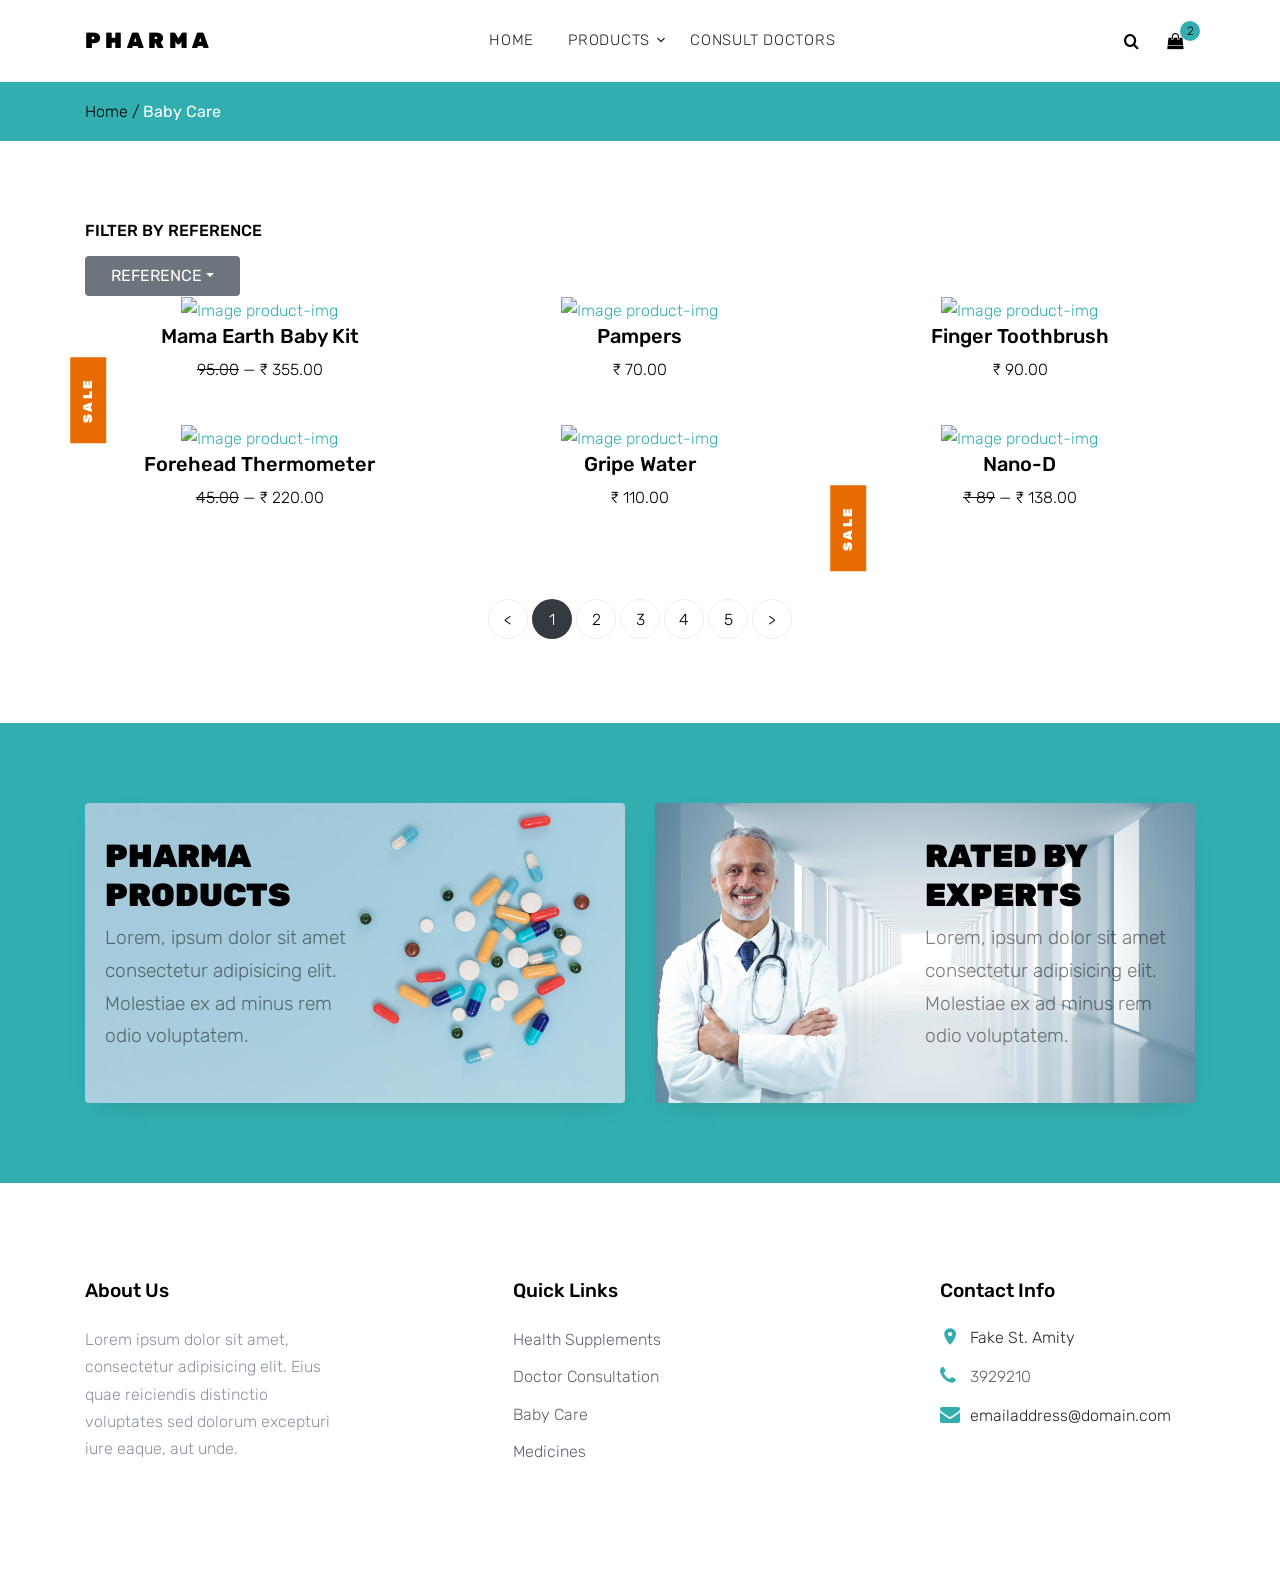
==== commit b94ce908: "FINAL CHECK IN" ====
--- a/src/main/webapp/babyCare.html
+++ b/src/main/webapp/babyCare.html
@@ -69,14 +69,7 @@
             <a href="#" class="site-menu-toggle js-menu-toggle ml-3 d-inline-block d-lg-none"><span
                 class="icon-menu"></span></a>
           </div>
-          <div class="buttons d-flex justify-content-between">
-            <div class="col-sm-6">
-              <a href="sign_up.html"><button class="btn btn-outline-primary btn-md btn-block">Sign Up</button></a>
-            </div>
-            <div class="col-sm-6">
-              <a href="Login.html"><button class="btn btn-outline-primary btn-md btn-block">Log In</button></a>
-            </div>
-          </div>
+          
           </div>
         </div>
       </div>
